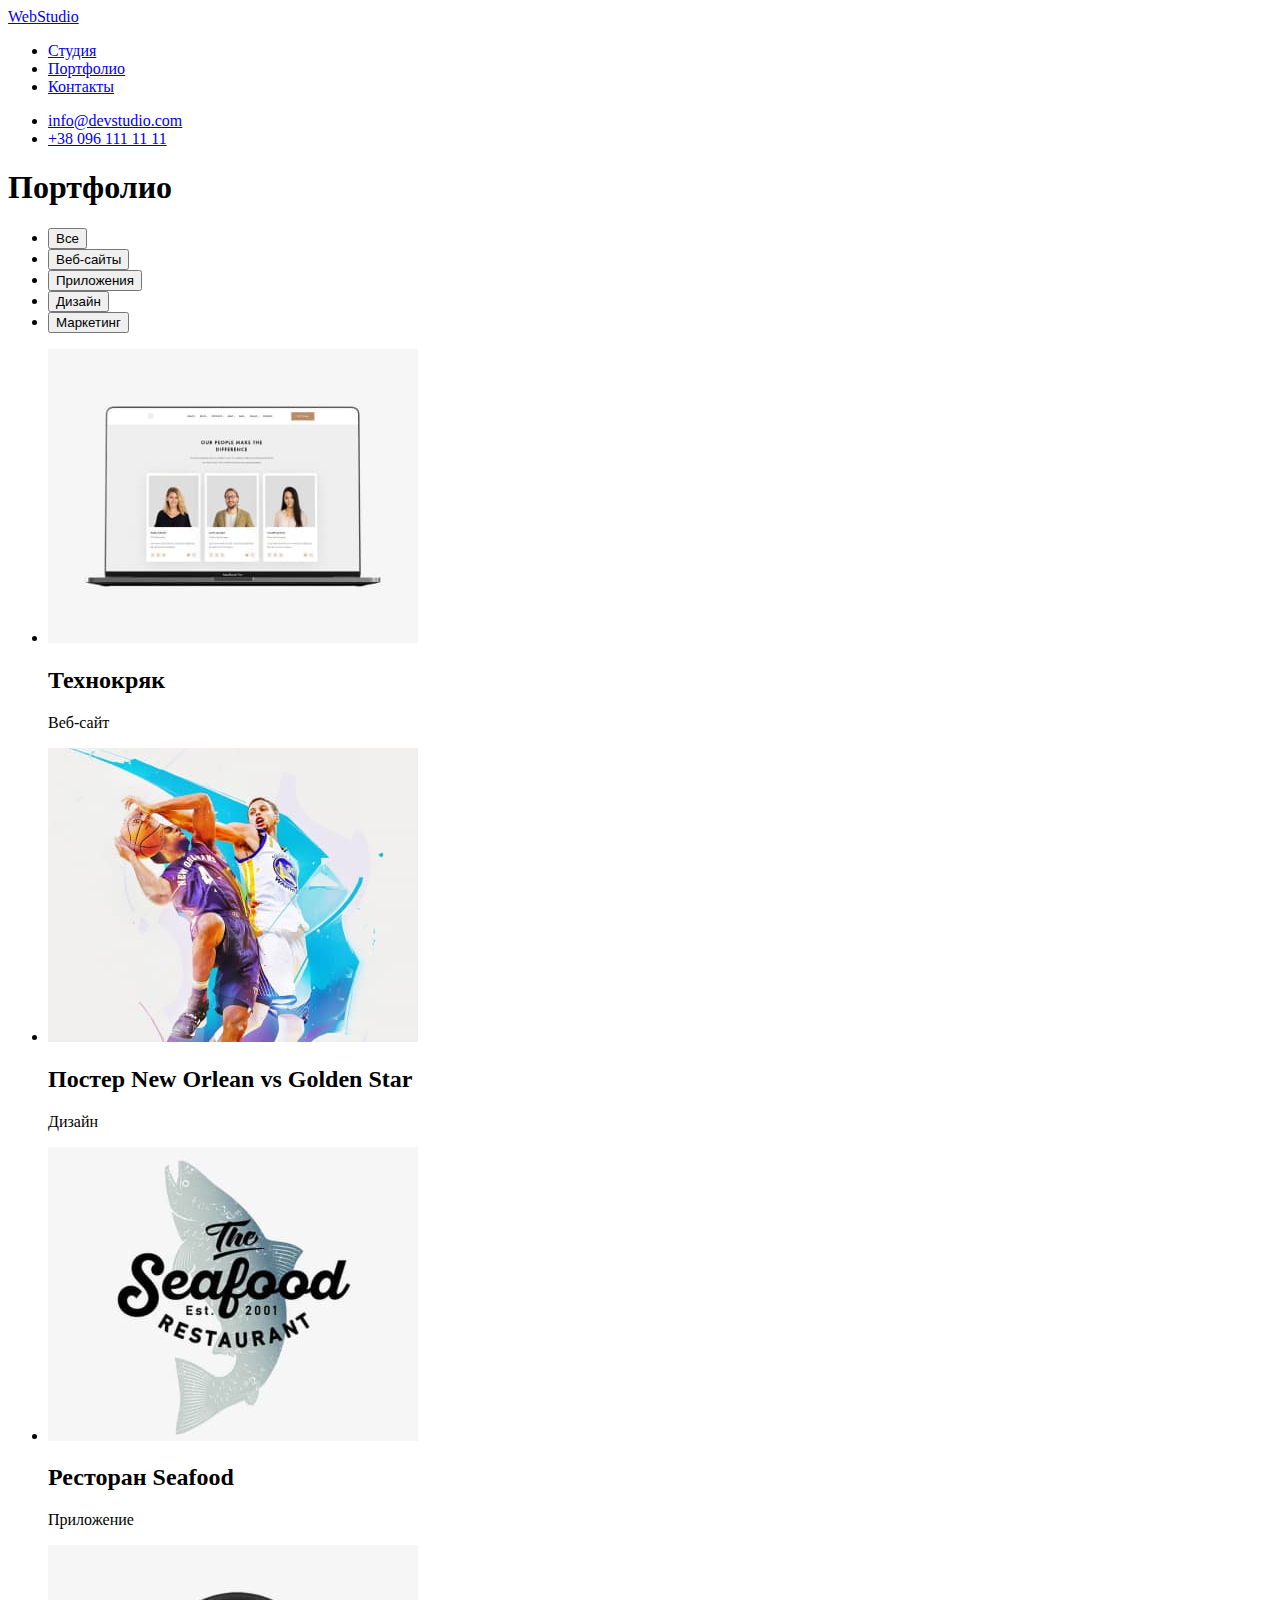
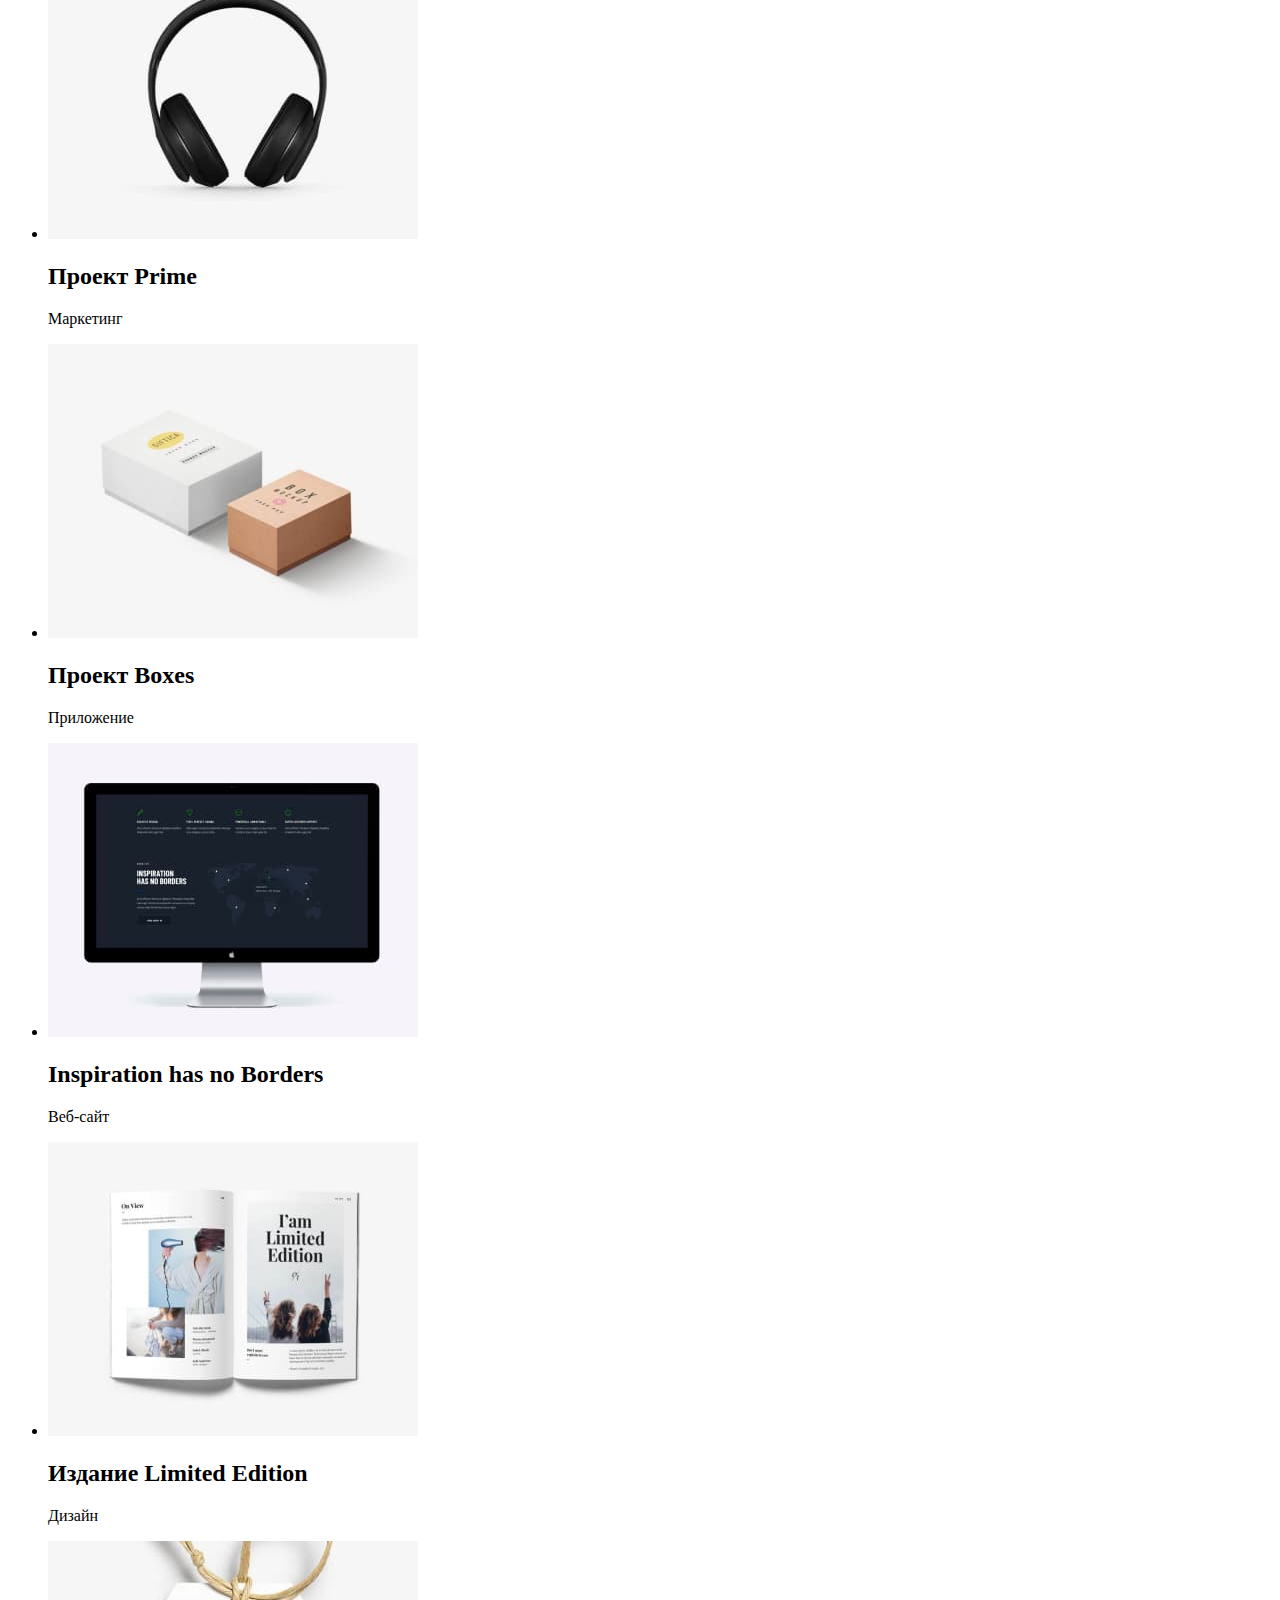
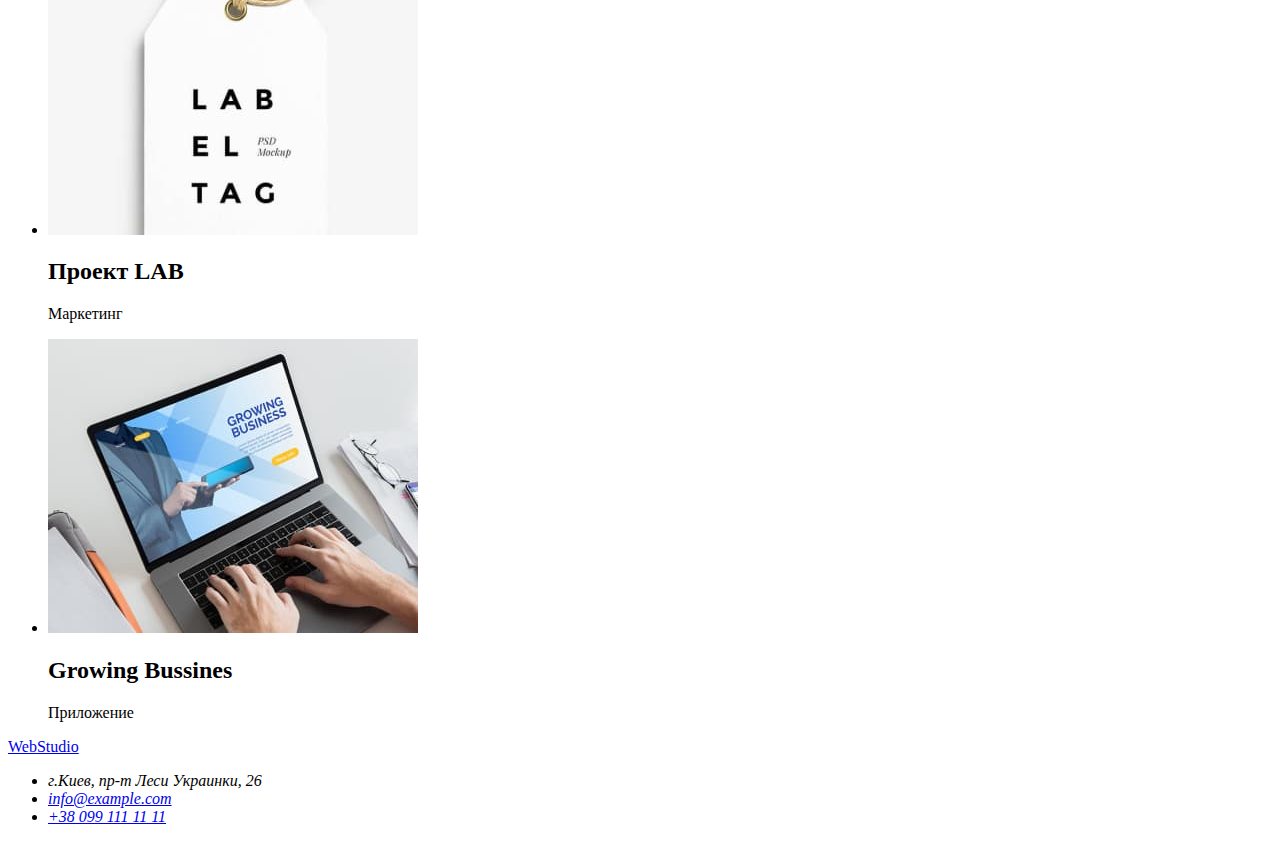
==== portfolio.html @ f62cbab5 "add portfolio and css" ====
<!DOCTYPE html>
<html lang="ru">
  <head>
    <meta charset="UTF-8" />
    <meta http-equiv="X-UA-Compatible" content="IE=edge" />
    <meta name="viewport" content="width=device-width, initial-scale=1.0" />
    <title>Portfolio</title>
    <link rel="stylesheet" href="./css/style.css" type="text/css" />
  </head>
  <body>
    <header>
      <a href="#"><span>Web</span>Studio</a>
      <nav class="navigation">
        <ul>
          <li>
            <a href="#">Студия</a>
          </li>
          <li>
            <a href="#">Портфолио</a>
          </li>
          <li>
            <a href="#">Контакты</a>
          </li>
        </ul>
      </nav>
      <div class="contacts">
        <ul>
          <li>
            <a href="mailto:info@devstudio.com"
              ><span>info@devstudio.com</span></a
            >
          </li>
          <li>
            <a href="tel:+380961111111"><span>+38 096 111 11 11</span></a>
          </li>
        </ul>
      </div>
    </header>
    <main>
      <h1>Портфолио</h1>
      <ul class="navi-buttons">
        <li><button type="button">Все</button></li>
        <li><button type="button">Веб-сайты</button></li>
        <li><button type="button">Приложения</button></li>
        <li><button type="button">Дизайн</button></li>
        <li><button type="button">Маркетинг</button></li>
      </ul>
      <section>
        <ul>
          <li>
            <img src="images/technokryak.jpg" alt="Технокряк" />
            <h2>Технокряк</h2>
            <p>Веб-сайт</p>
          </li>
          <li>
            <img
              src="images/neworlean.jpg"
              alt="Постер New Orlean vs Golden Star"
            />
            <h2>Постер <span lang="en">New Orlean vs Golden Star</span></h2>
            <p>Дизайн</p>
          </li>
          <li>
            <img src="images/seafood.jpg" alt="Ресторан Seafood" />
            <h2>Ресторан <span lang="en">Seafood</span></h2>
            <p>Приложение</p>
          </li>
          <li>
            <img src="images/prime.jpg" alt="Проект Prime" />
            <h2>Проект <span lang="en">Prime</span></h2>
            <p>Маркетинг</p>
          </li>
          <li>
            <img src="images/boxes.jpg" alt="Проект Boxes" />
            <h2>Проект <span lang="en">Boxes</span></h2>
            <p>Приложение</p>
          </li>
          <li>
            <img
              src="images/inspiration.jpg"
              alt="Inspiration has no Borders"
            />
            <h2 lang="en">Inspiration has no Borders</h2>
            <p>Веб-сайт</p>
          </li>
          <li>
            <img
              src="images/limitededition.jpg"
              alt="Издание Limited Edition"
            />
            <h2>Издание <span lang="en">Limited Edition</span></h2>
            <p>Дизайн</p>
          </li>
          <li>
            <img src="images/lab.jpg" alt="Проект LAB" />
            <h2>Проект <span lang="en">LAB</span></h2>
            <p>Маркетинг</p>
          </li>
          <li>
            <img src="images/growingbusiness.jpg" alt="Growing Bussines" />
            <h2 lang="en">Growing Bussines</h2>
            <p>Приложение</p>
          </li>
        </ul>
      </section>
    </main>
    <footer>
      <a href="#"><span>Web</span>Studio</a>
      <address>
        <ul class="contacts-footer">
          <li>г.Киев, пр-т Леси Украинки, 26</li>
          <li><a href="mailto:info@example.com">info@example.com</a></li>
          <li><a href="tel:+380991111111">+38 099 111 11 11</a></li>
        </ul>
      </address>
    </footer>
  </body>
</html>
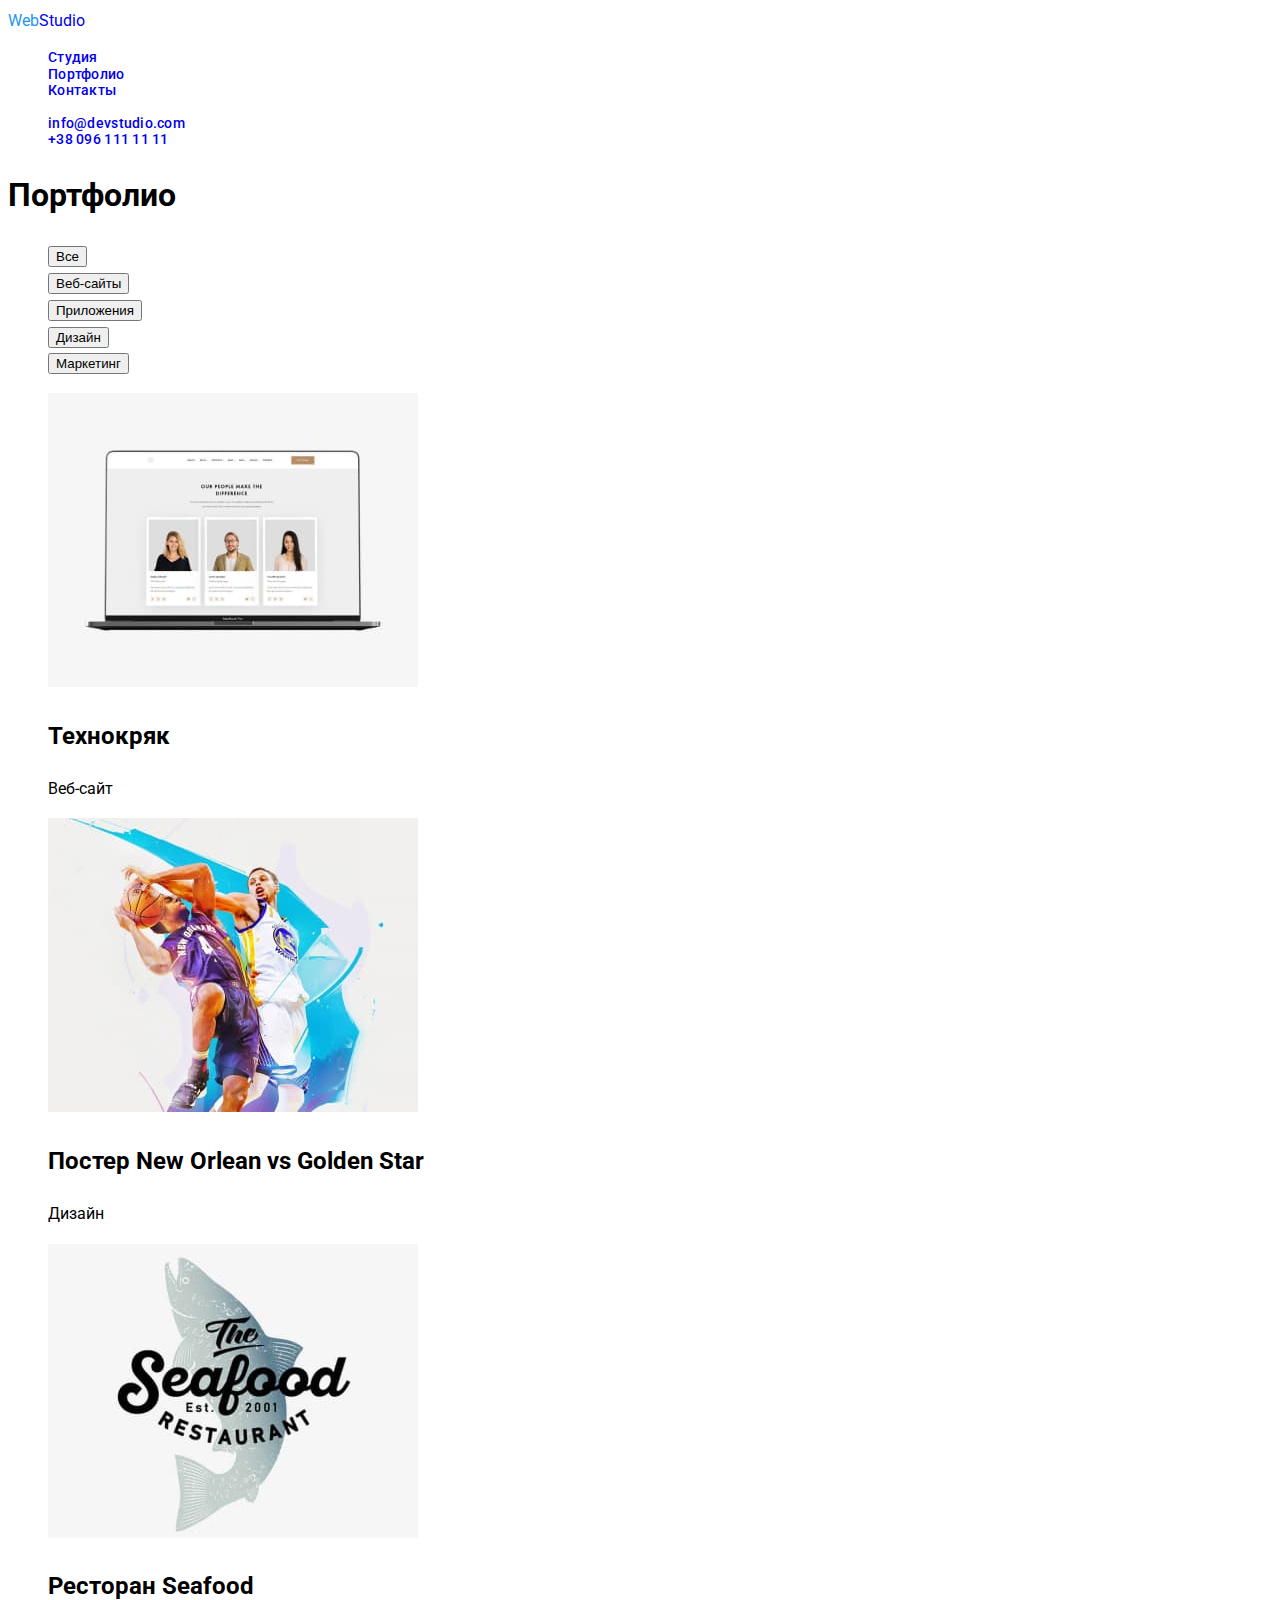
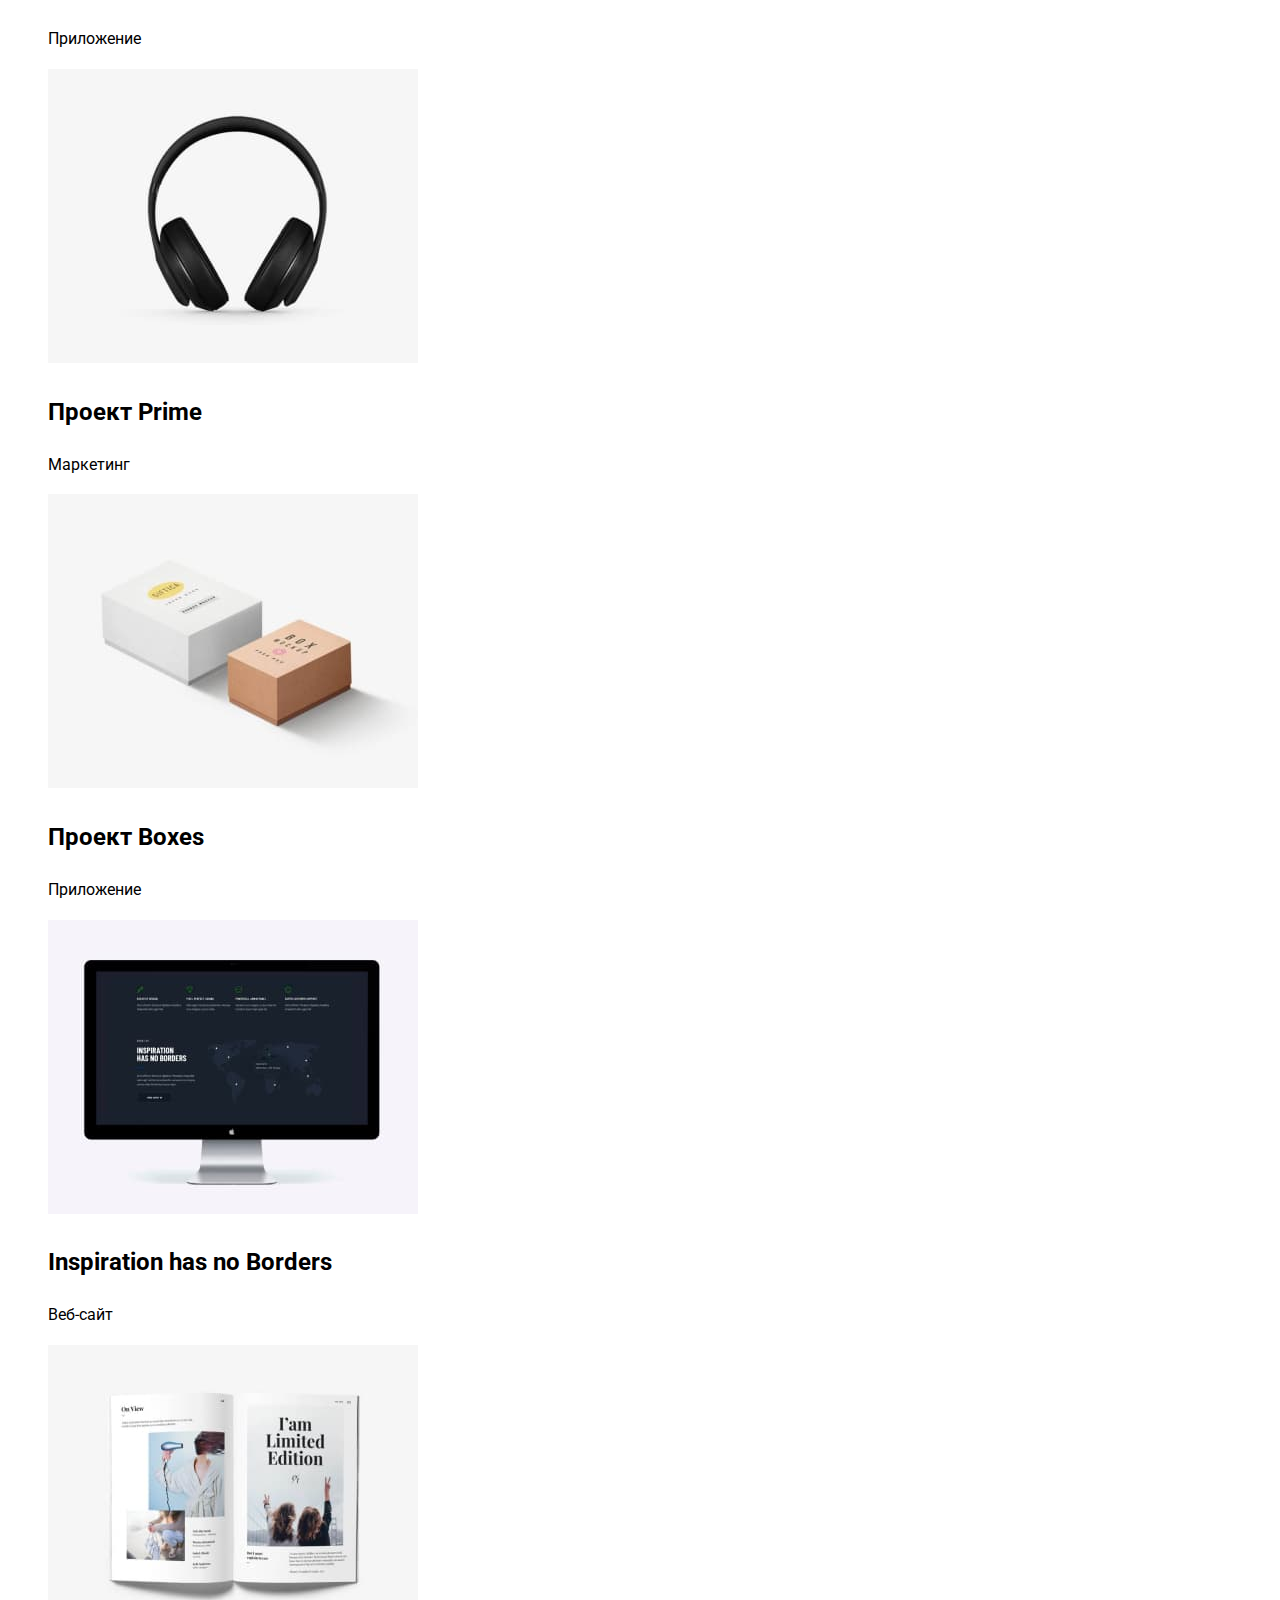
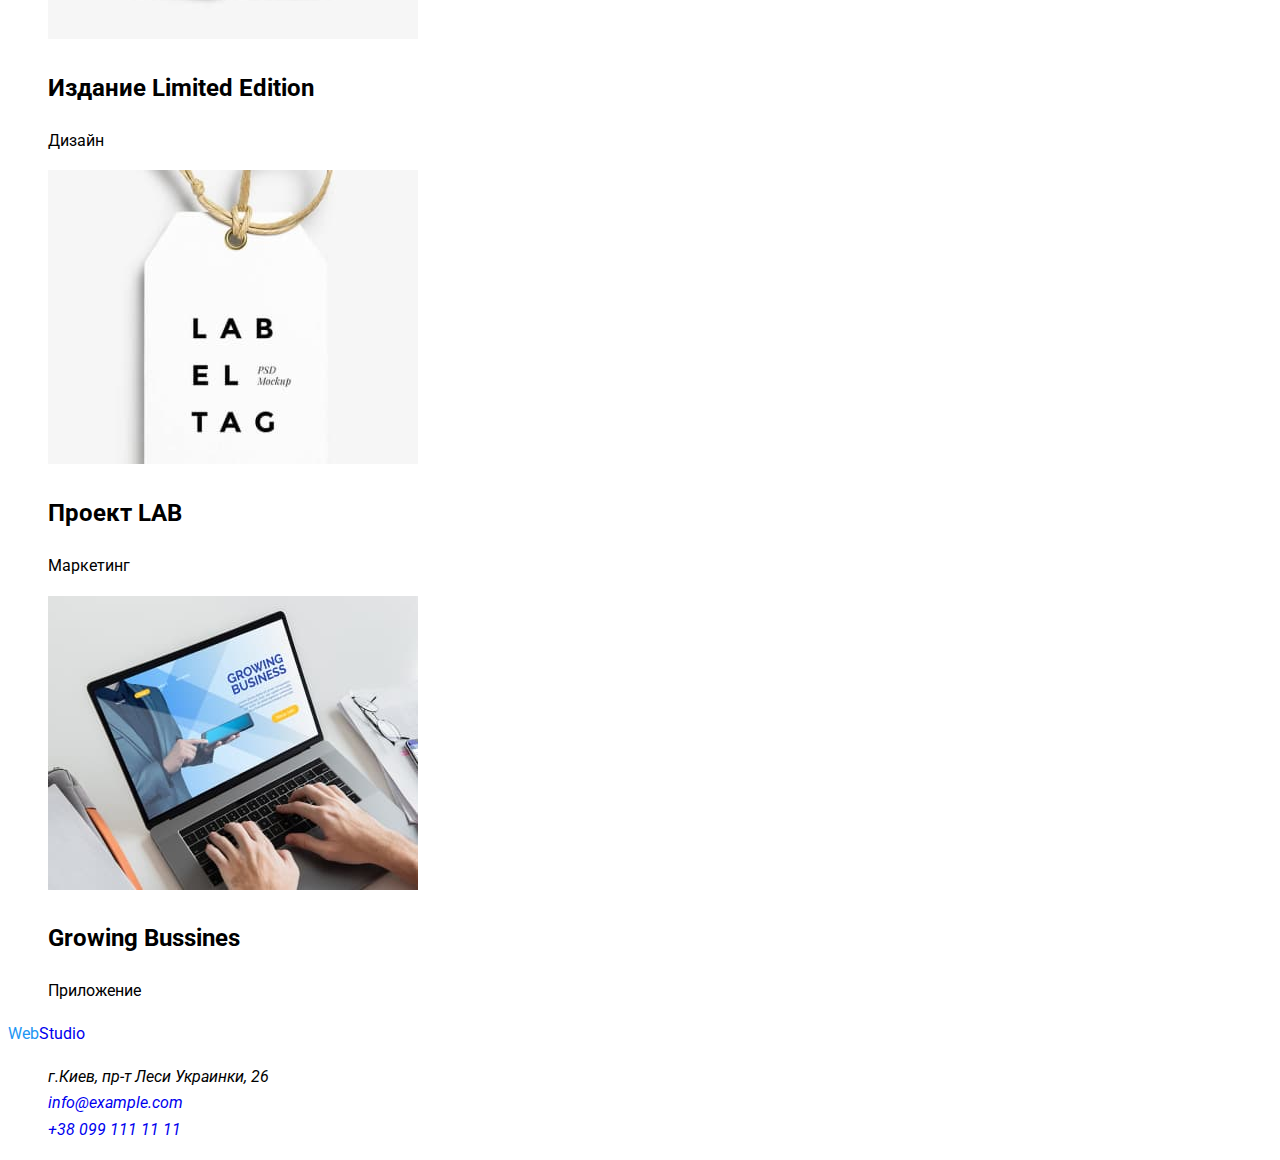
==== commit 34a43b47: "добавил стили и шрифты с цветом" ====
--- a/portfolio.html
+++ b/portfolio.html
@@ -5,54 +5,66 @@
     <meta http-equiv="X-UA-Compatible" content="IE=edge" />
     <meta name="viewport" content="width=device-width, initial-scale=1.0" />
     <title>Portfolio</title>
-    <link rel="stylesheet" href="./css/style.css" type="text/css" />
+    <link rel="stylesheet" href="./css/style.css" />
+    <link rel="preconnect" href="https://fonts.googleapis.com" />
+    <link rel="preconnect" href="https://fonts.gstatic.com" crossorigin />
+    <link
+      href="https://fonts.googleapis.com/css2?family=Raleway:wght@700&family=Roboto:wght@400;500;700;900&display=swap"
+      rel="stylesheet"
+    />
   </head>
   <body>
-    <header>
-      <a href="#"><span>Web</span>Studio</a>
-      <nav class="navigation">
-        <ul>
-          <li>
-            <a href="#">Студия</a>
+    <!-- Header -->
+    <header class="header">
+      <a class="header-link link" href="./index.html"
+        ><span class="logo">Web</span>Studio</a
+      >
+      <nav class="header-nav">
+        <ul class="header-list list">
+          <li class="header-item">
+            <a class="header-link link" href="./index.html">Студия</a>
           </li>
-          <li>
-            <a href="#">Портфолио</a>
+          <li class="header-item">
+            <a class="header-link link" href="#">Портфолио</a>
           </li>
-          <li>
-            <a href="#">Контакты</a>
+          <li class="header-item">
+            <a class="header-link link" href="#">Контакты</a>
           </li>
         </ul>
       </nav>
-      <div class="contacts">
-        <ul>
-          <li>
-            <a href="mailto:info@devstudio.com"
+      <div class="heaader-contacts">
+        <ul class="header-list-contact list">
+          <li class="header-contact-item">
+            <a class="link" href="mailto:info@devstudio.com"
               ><span>info@devstudio.com</span></a
             >
           </li>
-          <li>
-            <a href="tel:+380961111111"><span>+38 096 111 11 11</span></a>
+          <li class="header-contact-item">
+            <a class="link" href="tel:+380961111111"
+              ><span>+38 096 111 11 11</span></a
+            >
           </li>
         </ul>
       </div>
     </header>
-    <main>
+    <!-- Main -->
+    <main class="main-prt">
       <h1>Портфолио</h1>
-      <ul class="navi-buttons">
+      <ul class="main-list-btns list">
         <li><button type="button">Все</button></li>
         <li><button type="button">Веб-сайты</button></li>
         <li><button type="button">Приложения</button></li>
         <li><button type="button">Дизайн</button></li>
         <li><button type="button">Маркетинг</button></li>
       </ul>
-      <section>
-        <ul>
-          <li>
+      <section class="main-prt-sect">
+        <ul class="main-list-prt list">
+          <li class="main-prt-item">
             <img src="images/technokryak.jpg" alt="Технокряк" />
             <h2>Технокряк</h2>
             <p>Веб-сайт</p>
           </li>
-          <li>
+          <li class="main-prt-item">
             <img
               src="images/neworlean.jpg"
               alt="Постер New Orlean vs Golden Star"
@@ -60,57 +72,64 @@
             <h2>Постер <span lang="en">New Orlean vs Golden Star</span></h2>
             <p>Дизайн</p>
           </li>
-          <li>
-            <img src="images/seafood.jpg" alt="Ресторан Seafood" />
+          <li class="main-prt-item">
+            <img src="./images/seafood.jpg" alt="Ресторан Seafood" />
             <h2>Ресторан <span lang="en">Seafood</span></h2>
             <p>Приложение</p>
           </li>
-          <li>
-            <img src="images/prime.jpg" alt="Проект Prime" />
+          <li class="main-prt-item">
+            <img src="./images/prime.jpg" alt="Проект Prime" />
             <h2>Проект <span lang="en">Prime</span></h2>
             <p>Маркетинг</p>
           </li>
-          <li>
-            <img src="images/boxes.jpg" alt="Проект Boxes" />
+          <li class="main-prt-item">
+            <img src="./images/boxes.jpg" alt="Проект Boxes" />
             <h2>Проект <span lang="en">Boxes</span></h2>
             <p>Приложение</p>
           </li>
-          <li>
+          <li class="main-prt-item">
             <img
-              src="images/inspiration.jpg"
+              src="./images/inspiration.jpg"
               alt="Inspiration has no Borders"
             />
             <h2 lang="en">Inspiration has no Borders</h2>
             <p>Веб-сайт</p>
           </li>
-          <li>
+          <li class="main-prt-item">
             <img
-              src="images/limitededition.jpg"
+              src="./images/limitededition.jpg"
               alt="Издание Limited Edition"
             />
             <h2>Издание <span lang="en">Limited Edition</span></h2>
             <p>Дизайн</p>
           </li>
-          <li>
-            <img src="images/lab.jpg" alt="Проект LAB" />
+          <li class="main-prt-item">
+            <img src="./images/lab.jpg" alt="Проект LAB" />
             <h2>Проект <span lang="en">LAB</span></h2>
             <p>Маркетинг</p>
           </li>
-          <li>
-            <img src="images/growingbusiness.jpg" alt="Growing Bussines" />
+          <li class="main-prt-item">
+            <img src="./images/growingbusiness.jpg" alt="Growing Bussines" />
             <h2 lang="en">Growing Bussines</h2>
             <p>Приложение</p>
           </li>
         </ul>
       </section>
     </main>
-    <footer>
-      <a href="#"><span>Web</span>Studio</a>
+    <!-- Footer -->
+    <footer class="footer">
+      <a class="link" href="./index.html"
+        ><span class="logo">Web</span>Studio</a
+      >
       <address>
-        <ul class="contacts-footer">
-          <li>г.Киев, пр-т Леси Украинки, 26</li>
-          <li><a href="mailto:info@example.com">info@example.com</a></li>
-          <li><a href="tel:+380991111111">+38 099 111 11 11</a></li>
+        <ul class="contacts-footer list">
+          <li class="contacts-footer-item">г.Киев, пр-т Леси Украинки, 26</li>
+          <li class="contacts-footer-item">
+            <a class="link" href="mailto:info@example.com">info@example.com</a>
+          </li>
+          <li class="contacts-footer-item">
+            <a class="link" href="tel:+380991111111">+38 099 111 11 11</a>
+          </li>
         </ul>
       </address>
     </footer>
--- a/css/style.css
+++ b/css/style.css
@@ -0,0 +1,132 @@
+:root {
+  /* fonts */
+  --main-font: "Roboto";
+  --secondary-font: "Raleway";
+  /* colors */
+  --accent-color: #2196f3;
+  --black-color: #212121;
+  --hero-color: #2f303a;
+  --white-color: #ffffff;
+  /* bg-colors */
+
+  /* others */
+}
+
+body {
+  font-family: var(--main-font), sans-serif;
+  font-size: 16px;
+  line-height: 1.67;
+}
+/* common styles start */
+.link {
+  text-decoration: none;
+}
+
+.list {
+  list-style: none;
+}
+/* common styleas end */
+.logo{
+    color: var(--accent-color)
+}
+.header-nav {
+  font-weight: 500;
+  font-size: 14px;
+  line-height: 1.2;
+  letter-spacing: 0.02em;
+  color: var(--black-color);
+}
+
+.header-link:hover,
+.header-link:focus {
+  color: var(--accent-color);
+}
+/* hero */
+.hero {
+  width: 1600px;
+  height: 600px;
+  left: 0px;
+  top: 80px;
+  background-color: var(--hero-color);
+}
+
+.header-contact-item {
+  font-weight: 500;
+  font-size: 14px;
+  line-height: 16px;
+  letter-spacing: 0.02em;
+  color: #757575;
+}
+.header-contact-item:hover,
+.header-contact-item:focus {
+  color: var(--accent-color);
+}
+
+.main-name {
+  font-weight: 900;
+  font-size: 44px;
+  line-height: 60px;
+  text-align: center;
+  letter-spacing: 0.06em;
+  text-transform: uppercase;
+  color: var(--white-color);
+}
+
+.hero-btn {
+  width: 200px;
+  height: 50px;
+  left: 700px;
+  top: 430px;
+  background: var(--accent-color);
+  box-shadow: 0px 4px 4px rgba(0, 0, 0, 0.15);
+  border-radius: 4px;
+}
+/* about */
+.about-name {
+  width: 270px;
+  height: 16px;
+  left: 215px;
+  top: 774px;
+  font-family: var(--main-font);
+  font-style: normal;
+  font-weight: 700;
+  font-size: 14px;
+  line-height: 16px;
+  letter-spacing: 0.03em;
+  text-transform: uppercase;
+  color: var(--black-color);
+}
+
+.about-txt {
+  width: 270px;
+  height: 75px;
+  left: 515px;
+  top: 800px;
+  font-family: var(--main-font);
+  font-style: normal;
+  font-weight: 400;
+  font-size: 14px;
+  line-height: 24px;
+  letter-spacing: 0.03em;
+  color: #757575;
+}
+
+/* what we do */
+.wwd-name {
+  width: 376px;
+  height: 42px;
+  left: 612px;
+  top: 969px;
+  font-family: var(--main-font);
+  font-style: normal;
+  font-weight: 700;
+  font-size: 36px;
+  line-height: 42px;
+  text-align: center;
+  letter-spacing: 0.03em;
+  color: var(--black-color);
+}
+/* footer */
+.contacts-footer-item {
+
+}
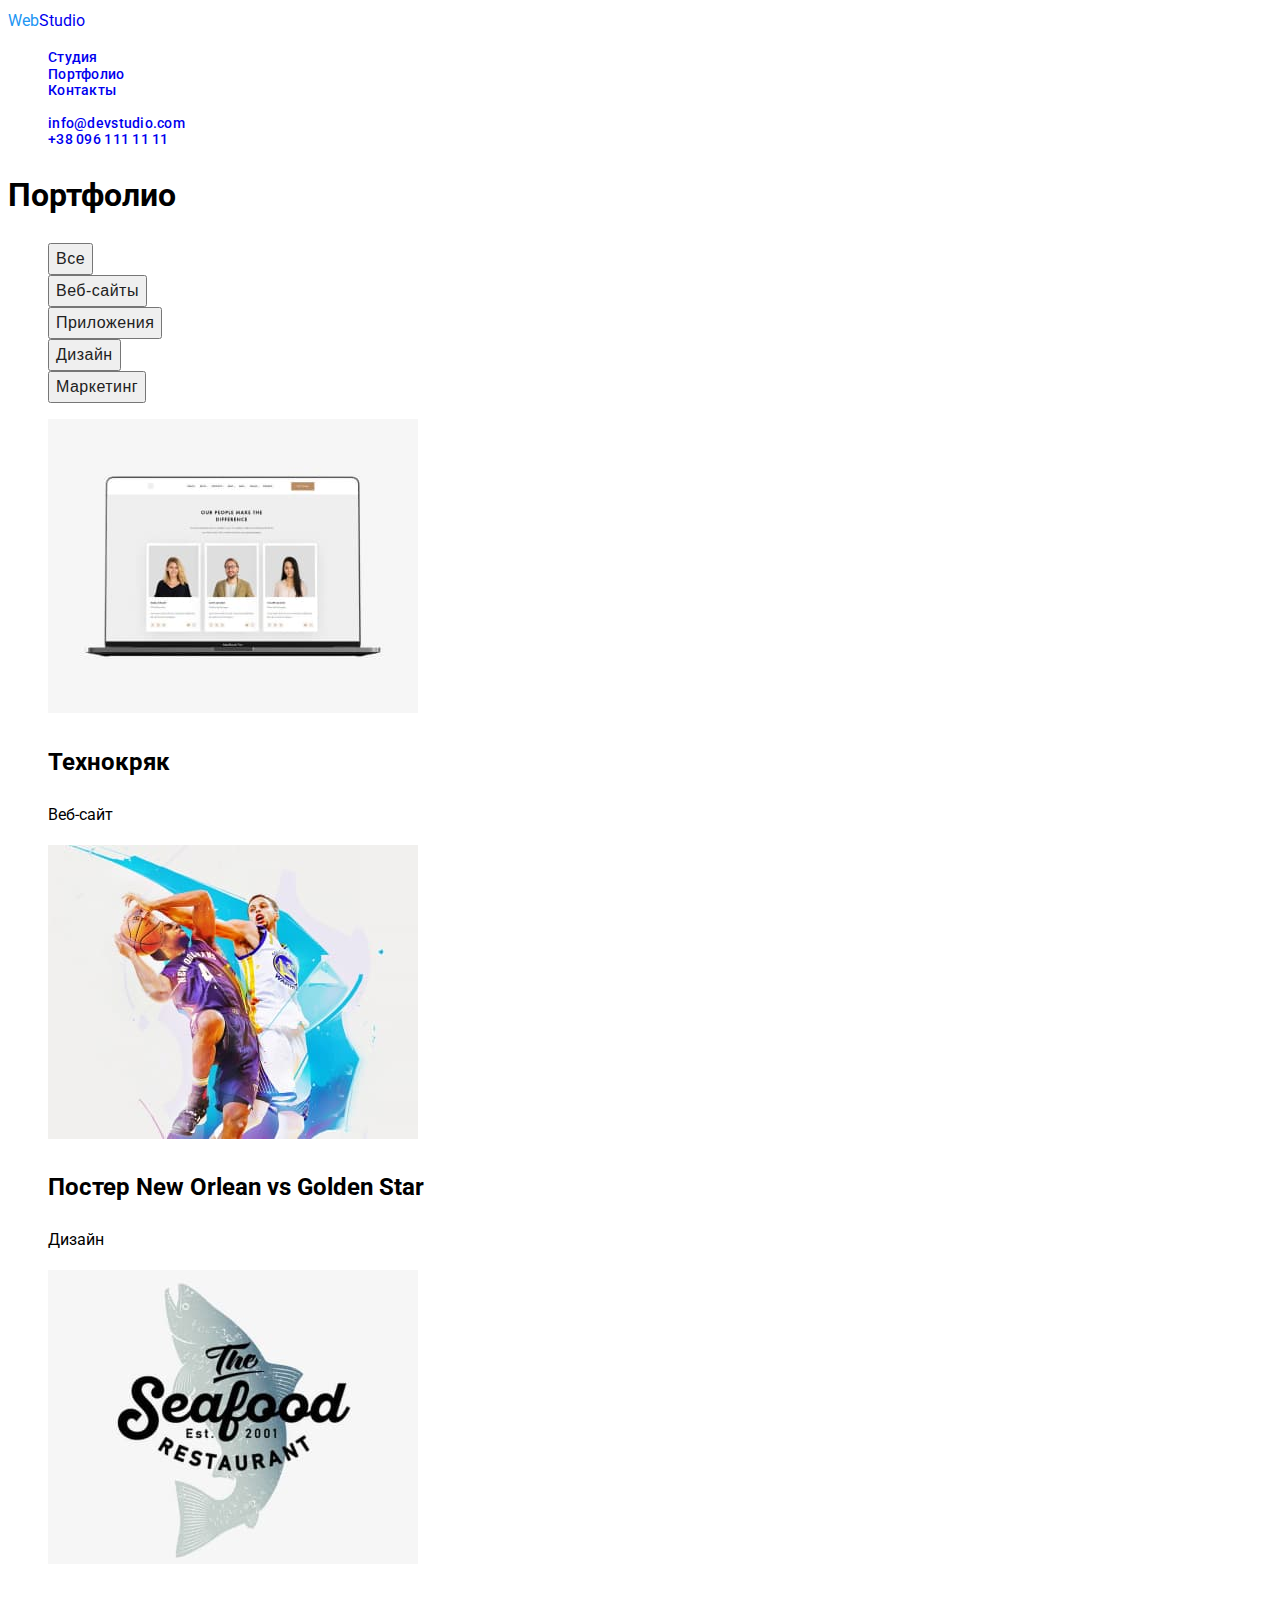
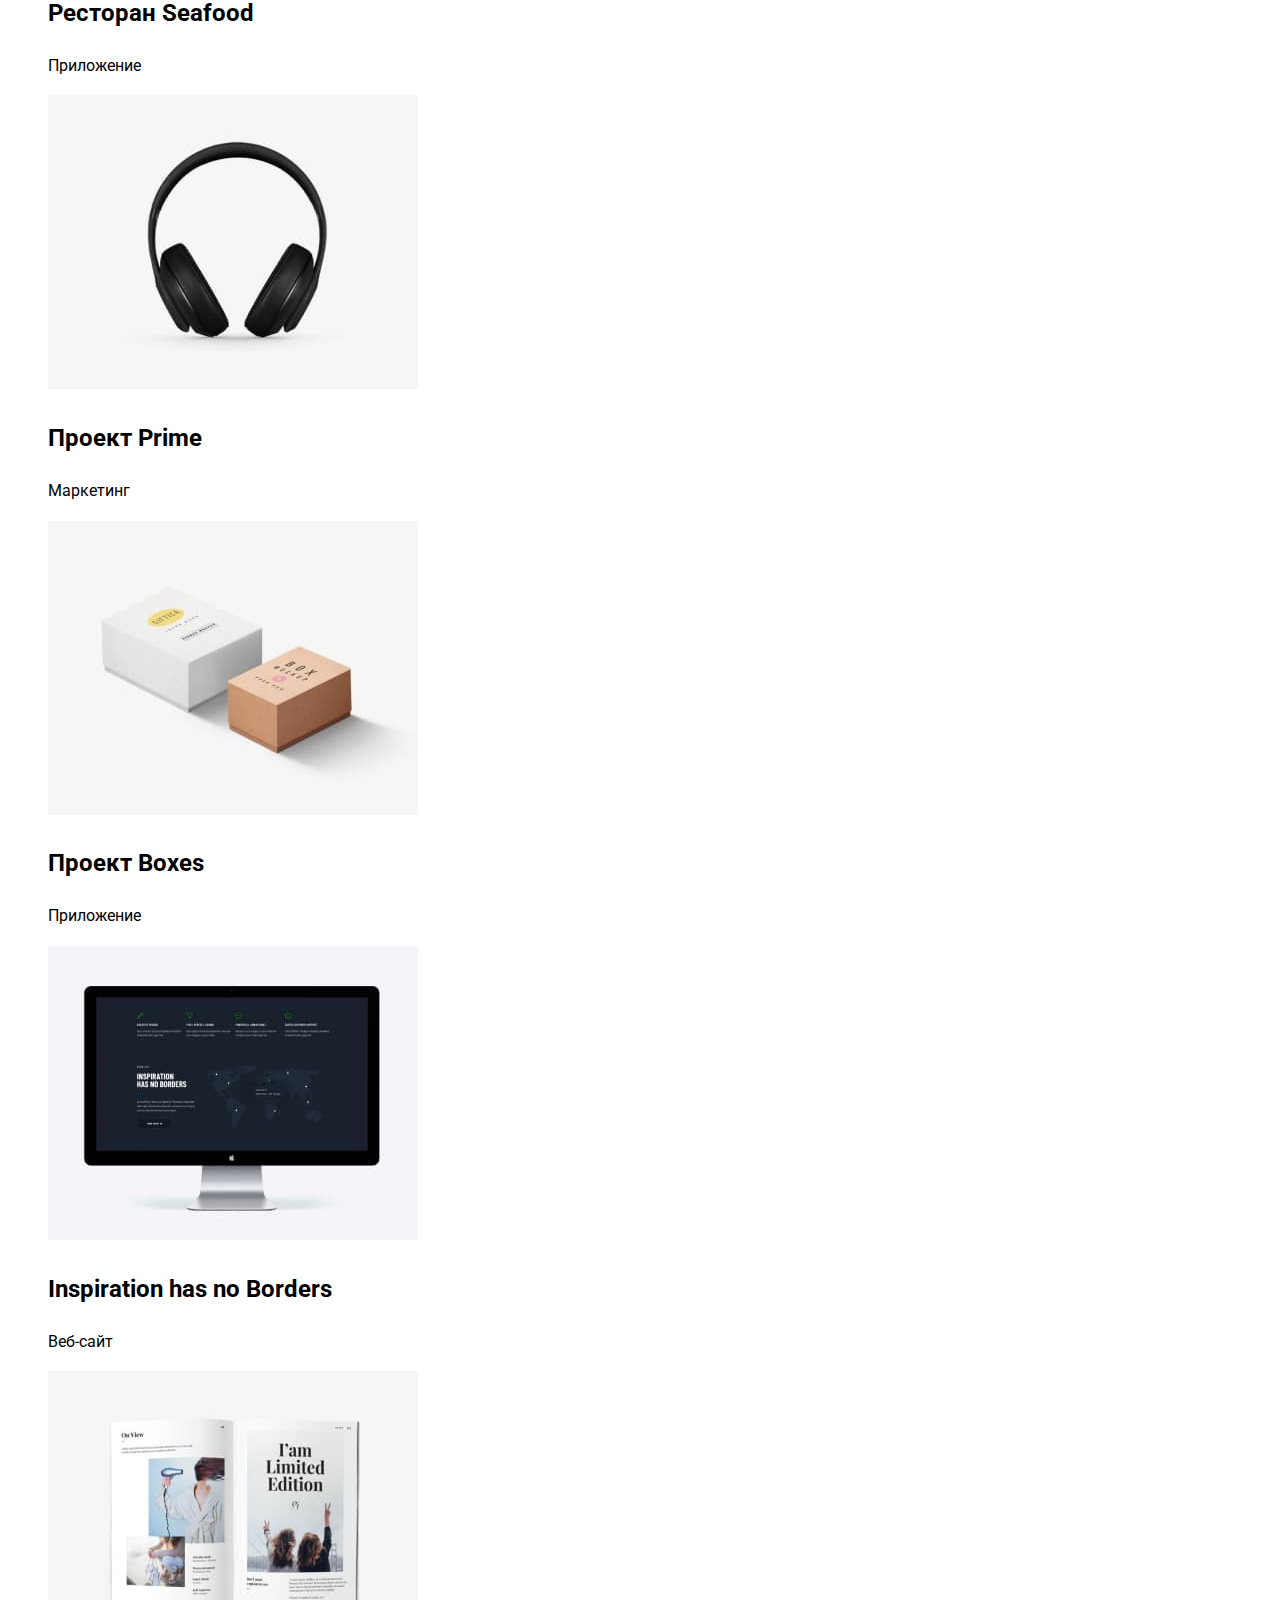
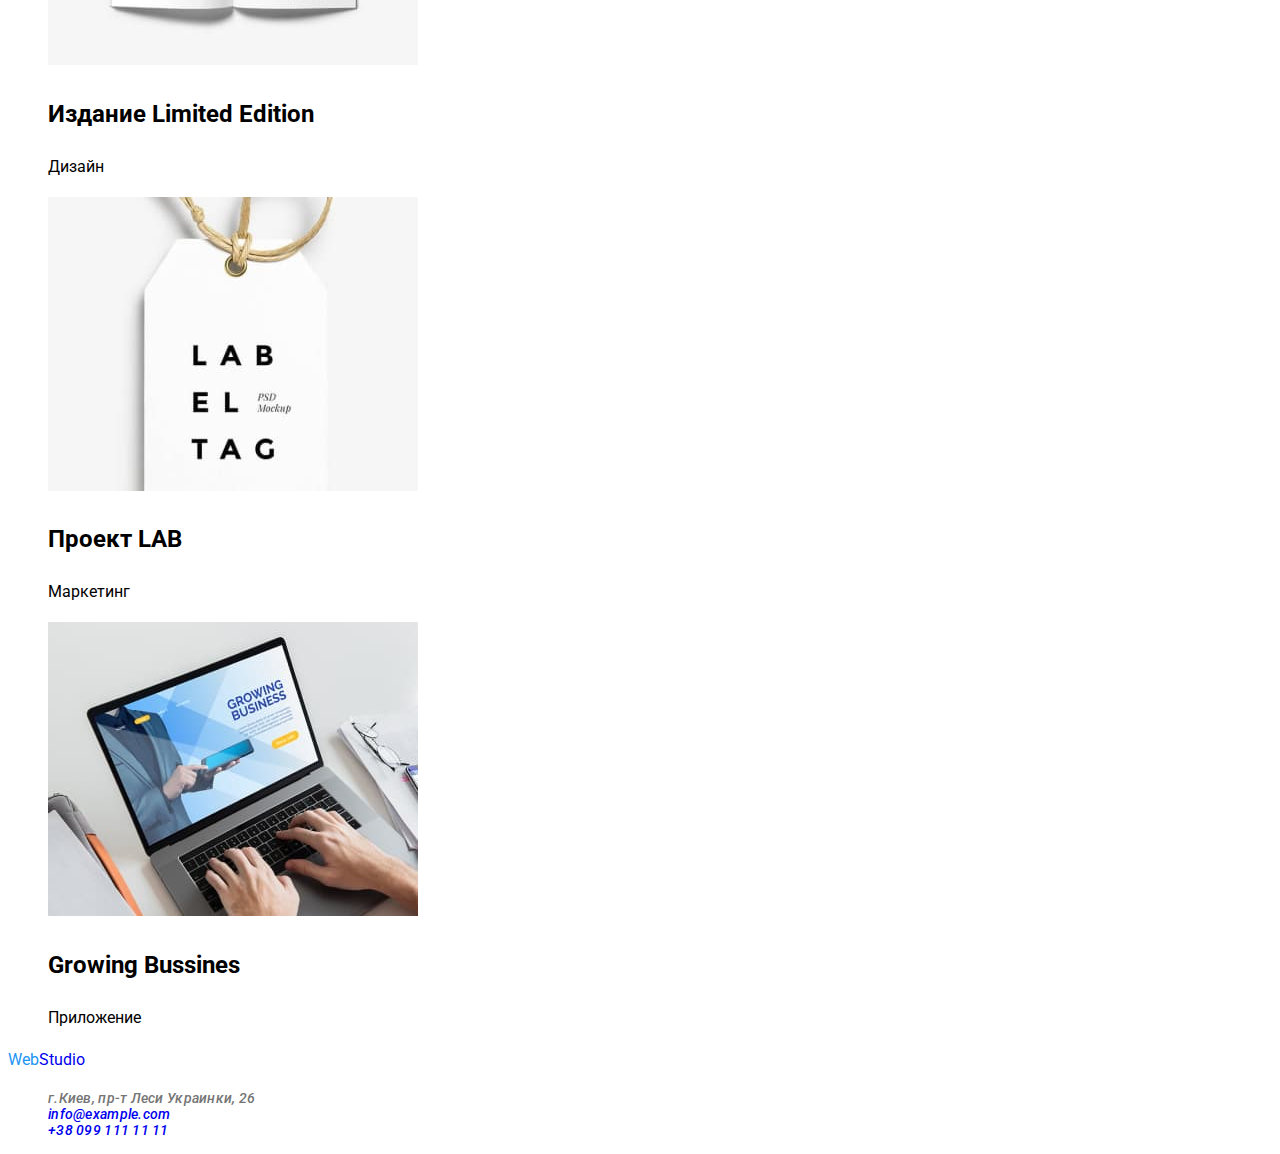
==== commit 6b9d3a9f: "hw-2" ====
--- a/portfolio.html
+++ b/portfolio.html
@@ -51,11 +51,11 @@
     <main class="main-prt">
       <h1>Портфолио</h1>
       <ul class="main-list-btns list">
-        <li><button type="button">Все</button></li>
-        <li><button type="button">Веб-сайты</button></li>
-        <li><button type="button">Приложения</button></li>
-        <li><button type="button">Дизайн</button></li>
-        <li><button type="button">Маркетинг</button></li>
+        <li><button class="prt-btn" type="button">Все</button></li>
+        <li><button class="prt-btn" type="button">Веб-сайты</button></li>
+        <li><button class="prt-btn" type="button">Приложения</button></li>
+        <li><button class="prt-btn" type="button">Дизайн</button></li>
+        <li><button class="prt-btn" type="button">Маркетинг</button></li>
       </ul>
       <section class="main-prt-sect">
         <ul class="main-list-prt list">
--- a/css/style.css
+++ b/css/style.css
@@ -26,8 +26,8 @@
   list-style: none;
 }
 /* common styleas end */
-.logo{
-    color: var(--accent-color)
+.logo {
+  color: var(--accent-color);
 }
 .header-nav {
   font-weight: 500;
@@ -50,7 +50,8 @@
   background-color: var(--hero-color);
 }
 
-.header-contact-item {
+.header-contact-item,
+.contacts-footer-item {
   font-weight: 500;
   font-size: 14px;
   line-height: 16px;
@@ -58,7 +59,9 @@
   color: #757575;
 }
 .header-contact-item:hover,
-.header-contact-item:focus {
+.header-contact-item:focus,
+.contacts-footer-item:hover,
+.contacts-footer-item:focus {
   color: var(--accent-color);
 }
 
@@ -128,5 +131,24 @@
 }
 /* footer */
 .contacts-footer-item {
+}
 
+.prt-btn {
+  font-weight: 500;
+  font-size: 16px;
+  line-height: 26px;
+  text-align: center;
+  letter-spacing: 0.03em;
+  color: var(--black-color);
 }
+
+.prt-btn:hover {
+  width: 73px;
+  height: 38px;
+  left: 495px;
+  top: 174px;
+  background: var(--accent-color);
+  box-shadow: 0px 3px 1px rgba(0, 0, 0, 0.1), 0px 1px 2px rgba(0, 0, 0, 0.08),
+    0px 2px 2px rgba(0, 0, 0, 0.12);
+  border-radius: 4px;
+}
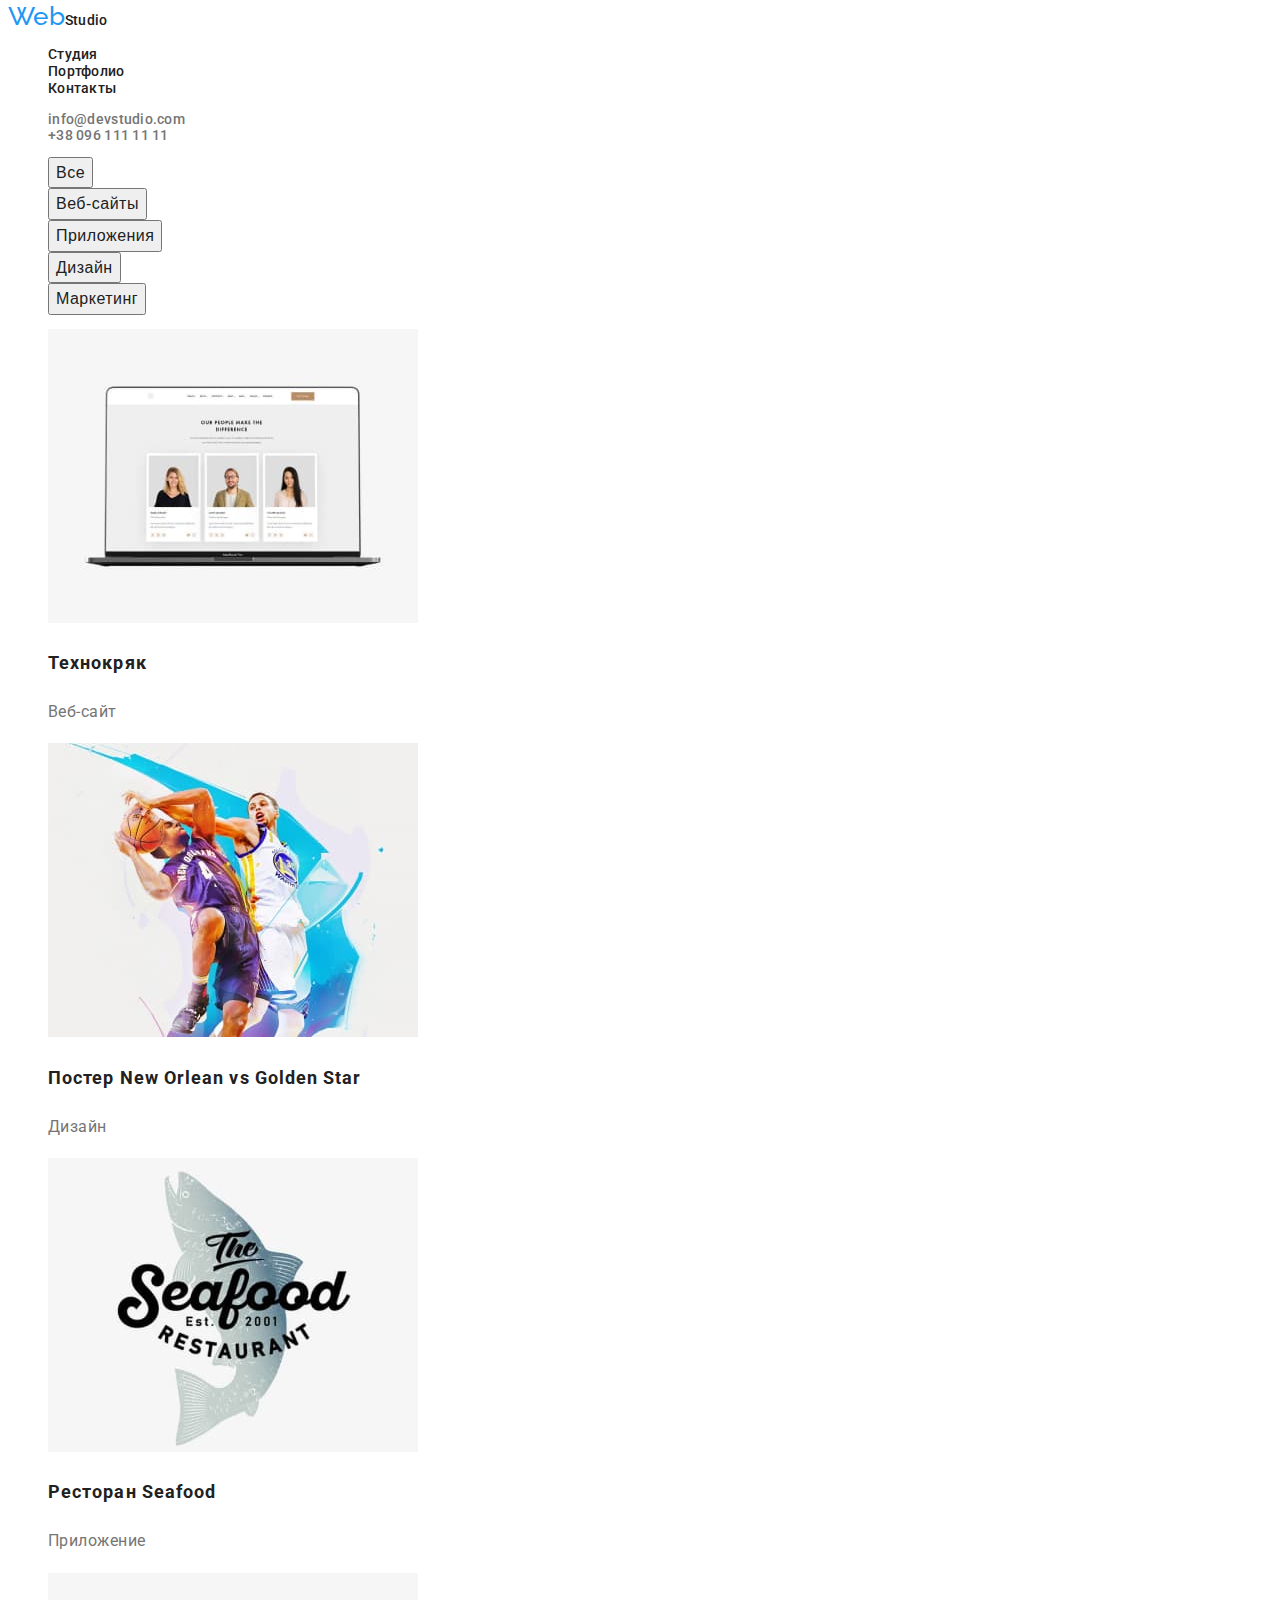
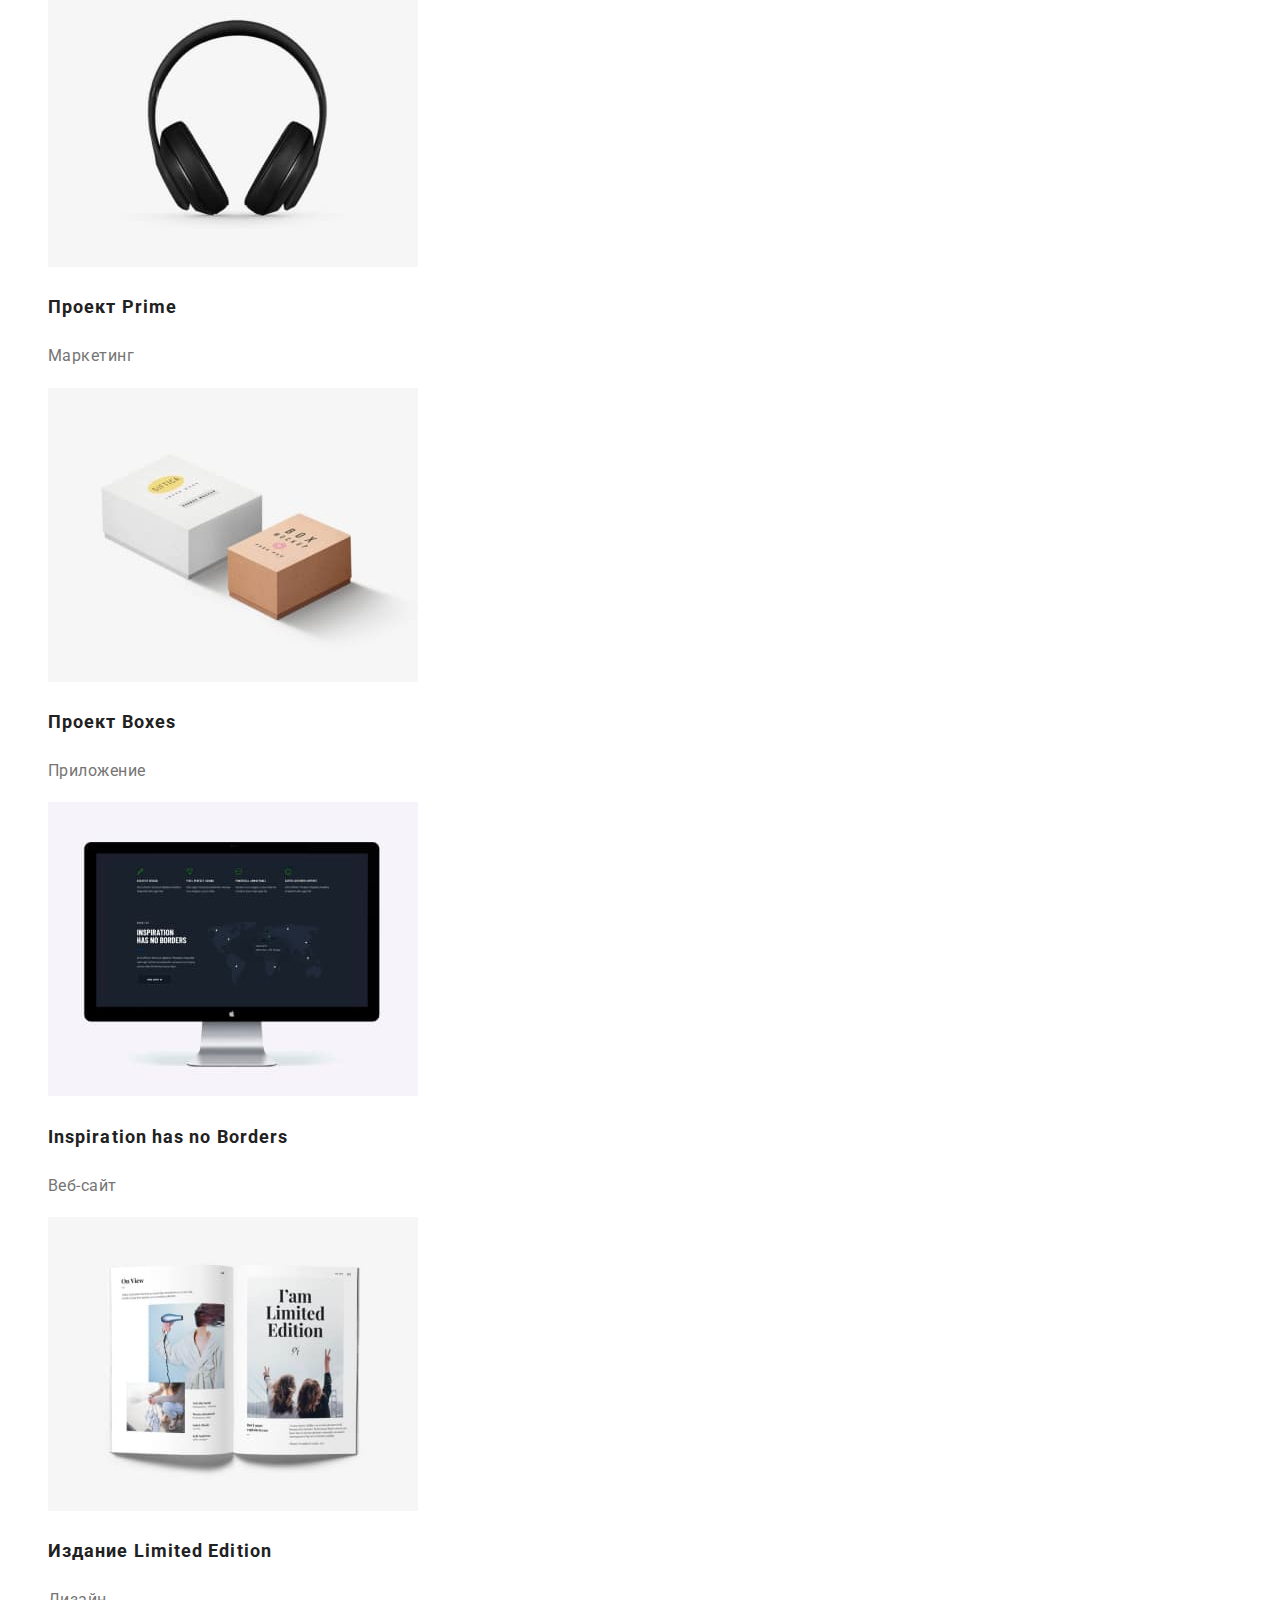
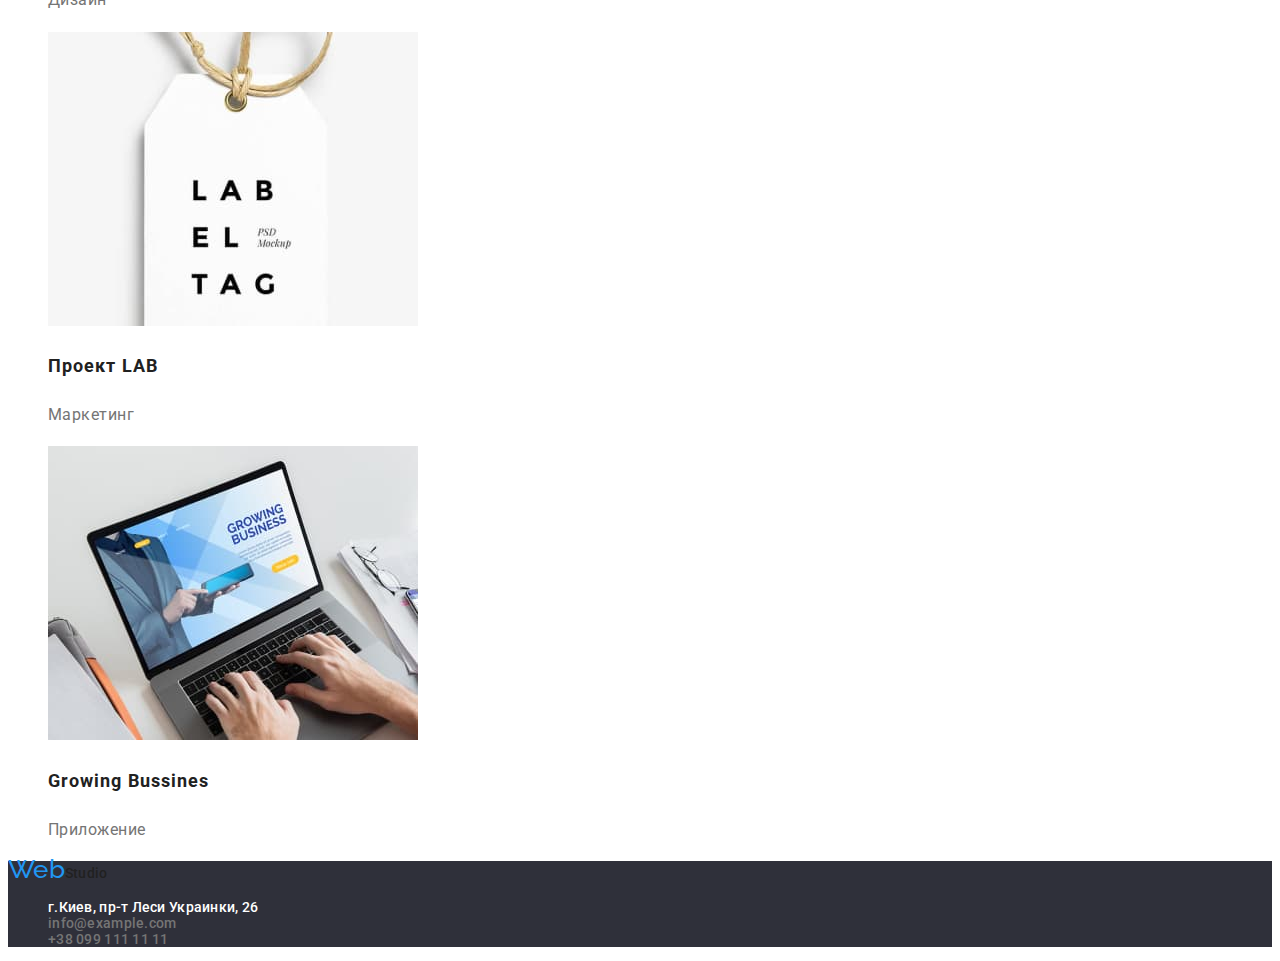
==== commit c58505af: "hw-2 icnpabil" ====
--- a/portfolio.html
+++ b/portfolio.html
@@ -16,7 +16,7 @@
   <body>
     <!-- Header -->
     <header class="header">
-      <a class="header-link link" href="./index.html"
+      <a class="header-link link logo-st" href="./index.html"
         ><span class="logo">Web</span>Studio</a
       >
       <nav class="header-nav">
@@ -35,12 +35,12 @@
       <div class="heaader-contacts">
         <ul class="header-list-contact list">
           <li class="header-contact-item">
-            <a class="link" href="mailto:info@devstudio.com"
+            <a class="link link-cnt" href="mailto:info@devstudio.com"
               ><span>info@devstudio.com</span></a
             >
           </li>
           <li class="header-contact-item">
-            <a class="link" href="tel:+380961111111"
+            <a class="link link-cnt" href="tel:+380961111111"
               ><span>+38 096 111 11 11</span></a
             >
           </li>
@@ -49,86 +49,86 @@
     </header>
     <!-- Main -->
     <main class="main-prt">
-      <h1>Портфолио</h1>
-      <ul class="main-list-btns list">
-        <li><button class="prt-btn" type="button">Все</button></li>
-        <li><button class="prt-btn" type="button">Веб-сайты</button></li>
-        <li><button class="prt-btn" type="button">Приложения</button></li>
-        <li><button class="prt-btn" type="button">Дизайн</button></li>
-        <li><button class="prt-btn" type="button">Маркетинг</button></li>
-      </ul>
       <section class="main-prt-sect">
+        <h1 hidden>Портфолио</h1>
+        <ul class="main-list-btns list">
+          <li><button class="prt-btn current-btn" type="button">Все</button></li>
+          <li><button class="prt-btn current-btn" type="button">Веб-сайты</button></li>
+          <li><button class="prt-btn current-btn" type="button">Приложения</button></li>
+          <li><button class="prt-btn current-btn" type="button">Дизайн</button></li>
+          <li><button class="prt-btn current-btn" type="button">Маркетинг</button></li>
+        </ul>
         <ul class="main-list-prt list">
           <li class="main-prt-item">
             <img src="images/technokryak.jpg" alt="Технокряк" />
-            <h2>Технокряк</h2>
-            <p>Веб-сайт</p>
+            <h2 class="item-name">Технокряк</h2>
+            <p class="item-p">Веб-сайт</p>
           </li>
           <li class="main-prt-item">
             <img
               src="images/neworlean.jpg"
               alt="Постер New Orlean vs Golden Star"
             />
-            <h2>Постер <span lang="en">New Orlean vs Golden Star</span></h2>
-            <p>Дизайн</p>
+            <h2 class="item-name">Постер <span lang="en">New Orlean vs Golden Star</span></h2>
+            <p class="item-p">Дизайн</p>
           </li>
           <li class="main-prt-item">
             <img src="./images/seafood.jpg" alt="Ресторан Seafood" />
-            <h2>Ресторан <span lang="en">Seafood</span></h2>
-            <p>Приложение</p>
+            <h2 class="item-name">Ресторан <span lang="en">Seafood</span></h2>
+            <p class="item-p">Приложение</p>
           </li>
           <li class="main-prt-item">
             <img src="./images/prime.jpg" alt="Проект Prime" />
-            <h2>Проект <span lang="en">Prime</span></h2>
-            <p>Маркетинг</p>
+            <h2 class="item-name">Проект <span lang="en">Prime</span></h2>
+            <p class="item-p">Маркетинг</p>
           </li>
           <li class="main-prt-item">
             <img src="./images/boxes.jpg" alt="Проект Boxes" />
-            <h2>Проект <span lang="en">Boxes</span></h2>
-            <p>Приложение</p>
+            <h2 class="item-name">Проект <span lang="en">Boxes</span></h2>
+            <p class="item-p">Приложение</p>
           </li>
           <li class="main-prt-item">
             <img
               src="./images/inspiration.jpg"
               alt="Inspiration has no Borders"
             />
-            <h2 lang="en">Inspiration has no Borders</h2>
-            <p>Веб-сайт</p>
+            <h2 class="item-name" lang="en">Inspiration has no Borders</h2>
+            <p class="item-p">Веб-сайт</p>
           </li>
           <li class="main-prt-item">
             <img
               src="./images/limitededition.jpg"
               alt="Издание Limited Edition"
             />
-            <h2>Издание <span lang="en">Limited Edition</span></h2>
-            <p>Дизайн</p>
+            <h2 class="item-name">Издание <span lang="en">Limited Edition</span></h2>
+            <p class="item-p">Дизайн</p>
           </li>
           <li class="main-prt-item">
             <img src="./images/lab.jpg" alt="Проект LAB" />
-            <h2>Проект <span lang="en">LAB</span></h2>
-            <p>Маркетинг</p>
+            <h2 class="item-name">Проект <span lang="en">LAB</span></h2>
+            <p class="item-p">Маркетинг</p>
           </li>
           <li class="main-prt-item">
             <img src="./images/growingbusiness.jpg" alt="Growing Bussines" />
-            <h2 lang="en">Growing Bussines</h2>
-            <p>Приложение</p>
+            <h2 class="item-name" lang="en">Growing Bussines</h2>
+            <p class="item-p">Приложение</p>
           </li>
         </ul>
       </section>
     </main>
     <!-- Footer -->
     <footer class="footer">
-      <a class="link" href="./index.html"
+      <a class="link logo-st" href="./index.html"
         ><span class="logo">Web</span>Studio</a
       >
       <address>
         <ul class="contacts-footer list">
           <li class="contacts-footer-item">г.Киев, пр-т Леси Украинки, 26</li>
           <li class="contacts-footer-item">
-            <a class="link" href="mailto:info@example.com">info@example.com</a>
+            <a class="link link-cnt" href="mailto:info@example.com">info@example.com</a>
           </li>
           <li class="contacts-footer-item">
-            <a class="link" href="tel:+380991111111">+38 099 111 11 11</a>
+            <a class="link link-cnt" href="tel:+380991111111">+38 099 111 11 11</a>
           </li>
         </ul>
       </address>
--- a/css/style.css
+++ b/css/style.css
@@ -1,12 +1,13 @@
 :root {
   /* fonts */
-  --main-font: "Roboto";
-  --secondary-font: "Raleway";
+  --main-font: "Roboto", sans-serif;
+  --secondary-font: "Raleway", sans-serif;
   /* colors */
   --accent-color: #2196f3;
-  --black-color: #212121;
+  --nav-txt-cl: #212121;
   --hero-color: #2f303a;
   --white-color: #ffffff;
+  --often-color: #757575;
   /* bg-colors */
 
   /* others */
@@ -14,8 +15,9 @@
 
 body {
   font-family: var(--main-font), sans-serif;
-  font-size: 16px;
+  font-size: 14px;
   line-height: 1.67;
+  color: var(--often-color);
 }
 /* common styles start */
 .link {
@@ -28,13 +30,19 @@
 /* common styleas end */
 .logo {
   color: var(--accent-color);
-}
+  font-size: 26px;
+  font-family: var(--secondary-font);
+}
+.logo-st {
+  color: var(--nav-txt-cl);
+}
+
 .header-nav {
   font-weight: 500;
   font-size: 14px;
   line-height: 1.2;
   letter-spacing: 0.02em;
-  color: var(--black-color);
+  color: var(--nav-txt-cl);
 }
 
 .header-link:hover,
@@ -43,21 +51,26 @@
 }
 /* hero */
 .hero {
-  width: 1600px;
-  height: 600px;
-  left: 0px;
-  top: 80px;
   background-color: var(--hero-color);
 }
 
 .header-contact-item,
+.header-list-item,
+.header-link,
+.link,
 .contacts-footer-item {
+  font-style: normal;
   font-weight: 500;
   font-size: 14px;
   line-height: 16px;
   letter-spacing: 0.02em;
-  color: #757575;
-}
+  color: var(--nav-txt-cl);
+}
+
+.contacts-footer-item {
+  color: var(--white-color);
+}
+
 .header-contact-item:hover,
 .header-contact-item:focus,
 .contacts-footer-item:hover,
@@ -76,79 +89,127 @@
 }
 
 .hero-btn {
-  width: 200px;
-  height: 50px;
-  left: 700px;
-  top: 430px;
+  font: inherit;
+  font-size: 16px;
+  font-weight: 900px;
+  color: var(--white-color);
   background: var(--accent-color);
   box-shadow: 0px 4px 4px rgba(0, 0, 0, 0.15);
   border-radius: 4px;
 }
 /* about */
 .about-name {
-  width: 270px;
-  height: 16px;
-  left: 215px;
-  top: 774px;
-  font-family: var(--main-font);
-  font-style: normal;
-  font-weight: 700;
-  font-size: 14px;
-  line-height: 16px;
+  font-weight: 700;
+  font-size: 14px;
+  line-height: 1.14;
   letter-spacing: 0.03em;
   text-transform: uppercase;
-  color: var(--black-color);
+  color: var(--nav-txt-cl);
 }
 
 .about-txt {
-  width: 270px;
-  height: 75px;
-  left: 515px;
-  top: 800px;
-  font-family: var(--main-font);
-  font-style: normal;
   font-weight: 400;
   font-size: 14px;
-  line-height: 24px;
-  letter-spacing: 0.03em;
-  color: #757575;
+  line-height: 1.7;
+  letter-spacing: 0.03em;
+  color: var(--often-color);
 }
 
 /* what we do */
 .wwd-name {
-  width: 376px;
-  height: 42px;
-  left: 612px;
-  top: 969px;
-  font-family: var(--main-font);
-  font-style: normal;
   font-weight: 700;
   font-size: 36px;
-  line-height: 42px;
-  text-align: center;
-  letter-spacing: 0.03em;
-  color: var(--black-color);
+  line-height: 1.17;
+  text-align: center;
+  letter-spacing: 0.03em;
+  color: var(--nav-txt-cl);
+}
+
+.wwd {
+  font-size: 36px;
+  color: var(--nav-txt-cl);
+  font-weight: 700;
+  line-height: 1.16;
+  text-align: center;
+  letter-spacing: 0.03em;
+}
+
+.command {
+  font-weight: 700;
+  font-size: 36px;
+  line-height: 1.16;
+  text-align: center;
+  letter-spacing: 0.03em;
+  color: var(--nav-txt-cl);
 }
 /* footer */
-.contacts-footer-item {
+.name {
+  font-weight: 500;
+  font-size: 16px;
+  line-height: 1.19;
+  text-align: center;
+  letter-spacing: 0.03em;
+  color: var(--nav-txt-cl);
+}
+
+.position {
+  font-weight: 400;
+  font-size: 16px;
+  line-height: 1.19;
+  text-align: center;
+  letter-spacing: 0.03em;
+  color: var(--often-color);
 }
 
 .prt-btn {
   font-weight: 500;
   font-size: 16px;
-  line-height: 26px;
-  text-align: center;
-  letter-spacing: 0.03em;
-  color: var(--black-color);
+  line-height: 1.6;
+  text-align: center;
+  letter-spacing: 0.03em;
+  color: var(--nav-txt-cl);
 }
 
 .prt-btn:hover {
-  width: 73px;
-  height: 38px;
-  left: 495px;
-  top: 174px;
-  background: var(--accent-color);
+  background-color: var(--accent-color);
   box-shadow: 0px 3px 1px rgba(0, 0, 0, 0.1), 0px 1px 2px rgba(0, 0, 0, 0.08),
     0px 2px 2px rgba(0, 0, 0, 0.12);
   border-radius: 4px;
-}
+  color: var(--white-color);
+}
+
+.current-btn:current {
+  background-color: var(--accent-color);
+  box-shadow: 0px 3px 1px rgba(0, 0, 0, 0.1), 0px 1px 2px rgba(0, 0, 0, 0.08),
+    0px 2px 2px rgba(0, 0, 0, 0.12);
+  border-radius: 4px;
+}
+
+.item-name {
+  font-weight: 700;
+  font-size: 18px;
+  line-height: 2;
+  letter-spacing: 0.06em;
+  color: var(--nav-txt-cl);
+}
+
+.item-p{
+  font-weight: 400;
+font-size: 16px;
+line-height: 1.9;
+letter-spacing: 0.03em;
+color: var(--often-color);
+}
+
+.link-cnt {
+  color: var(--often-color);
+}
+
+.link-cnt:hover,
+.link-cnt:focus {
+  color: var(--accent-color);
+}
+
+.footer {
+  background-color: var(--hero-color);
+}
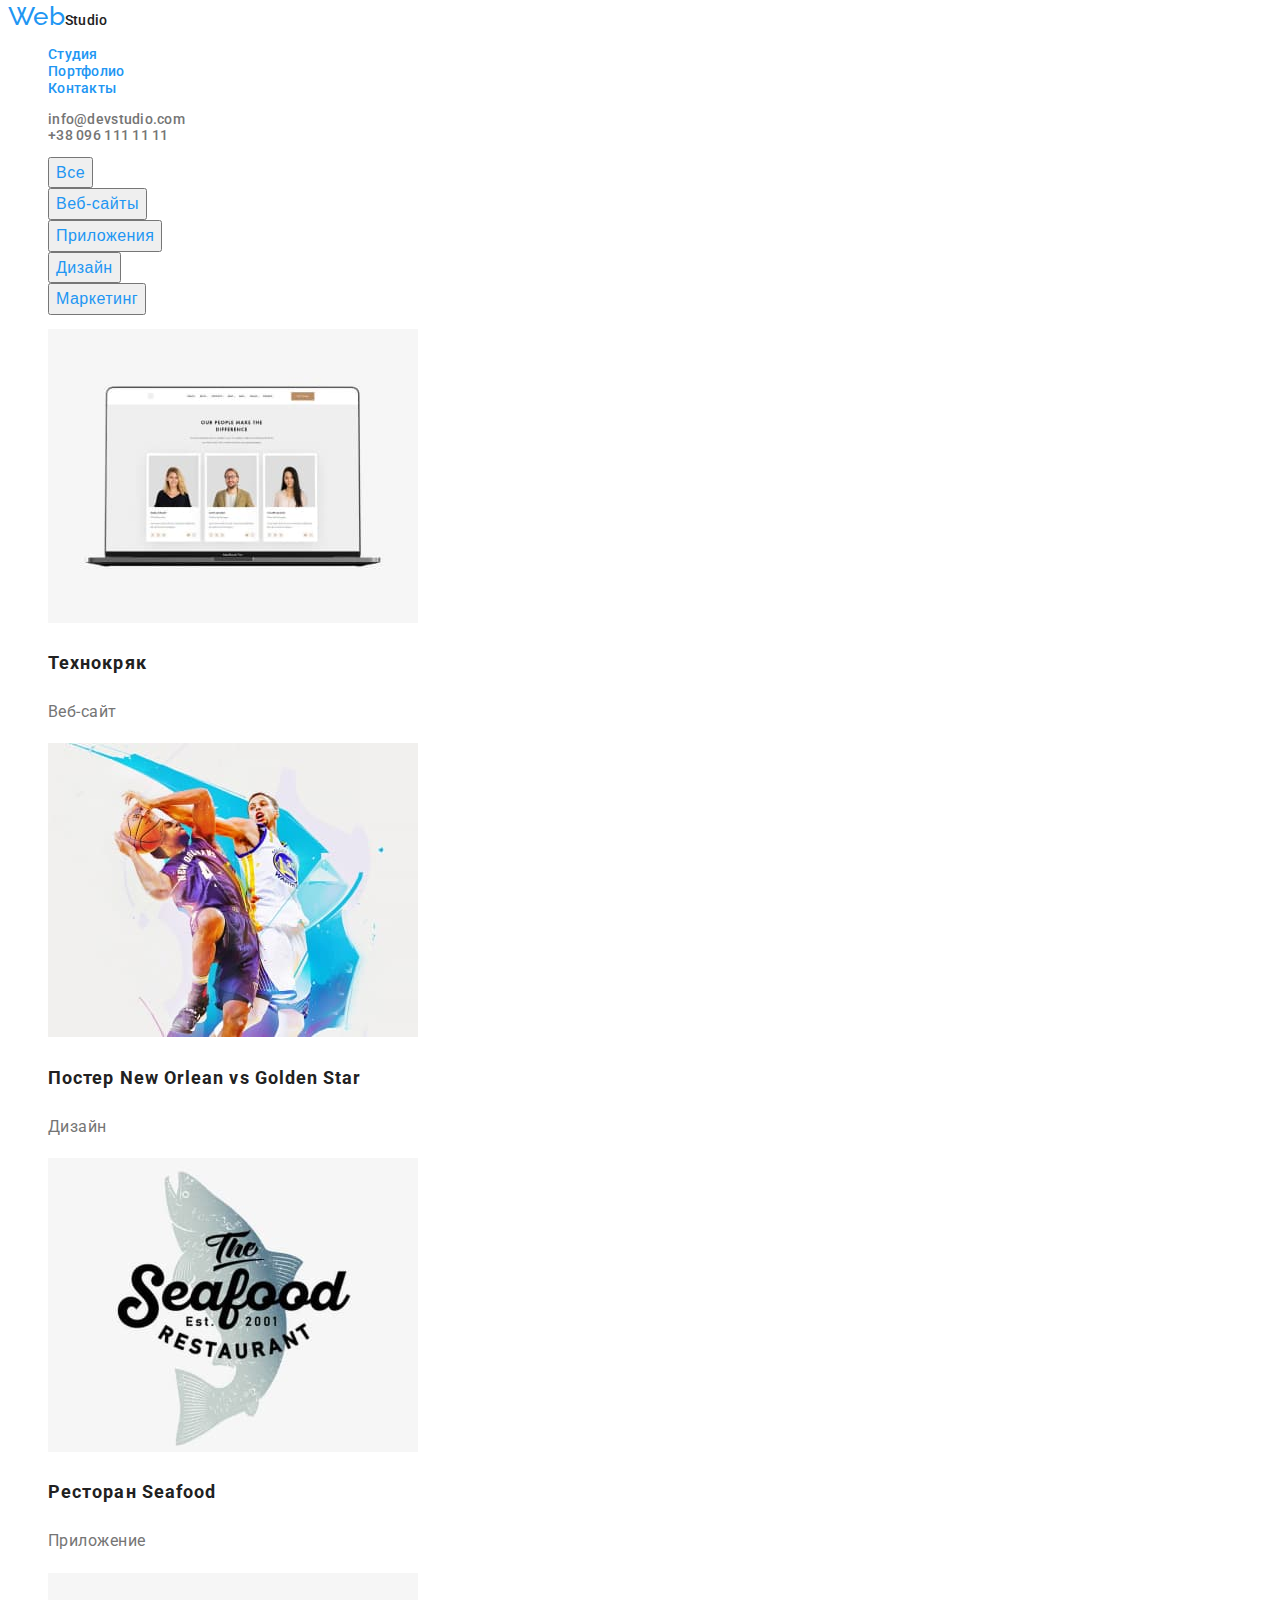
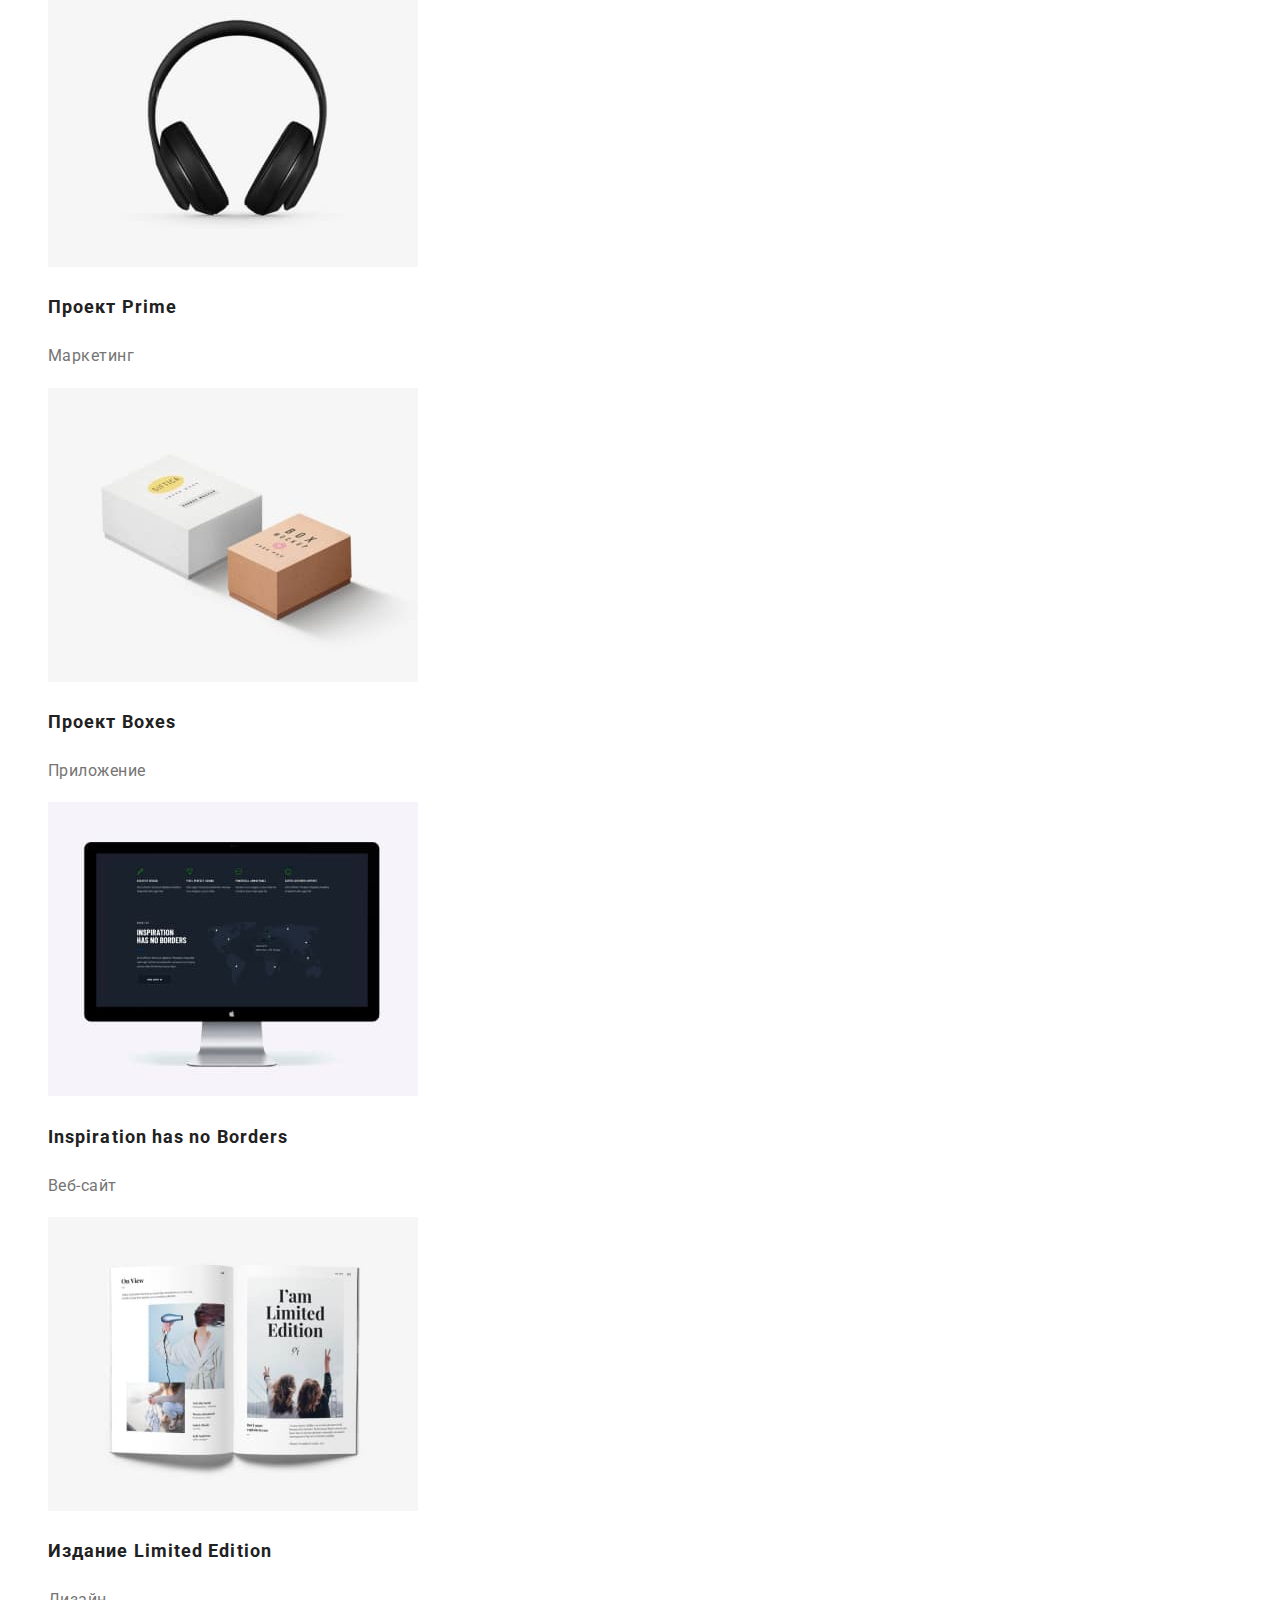
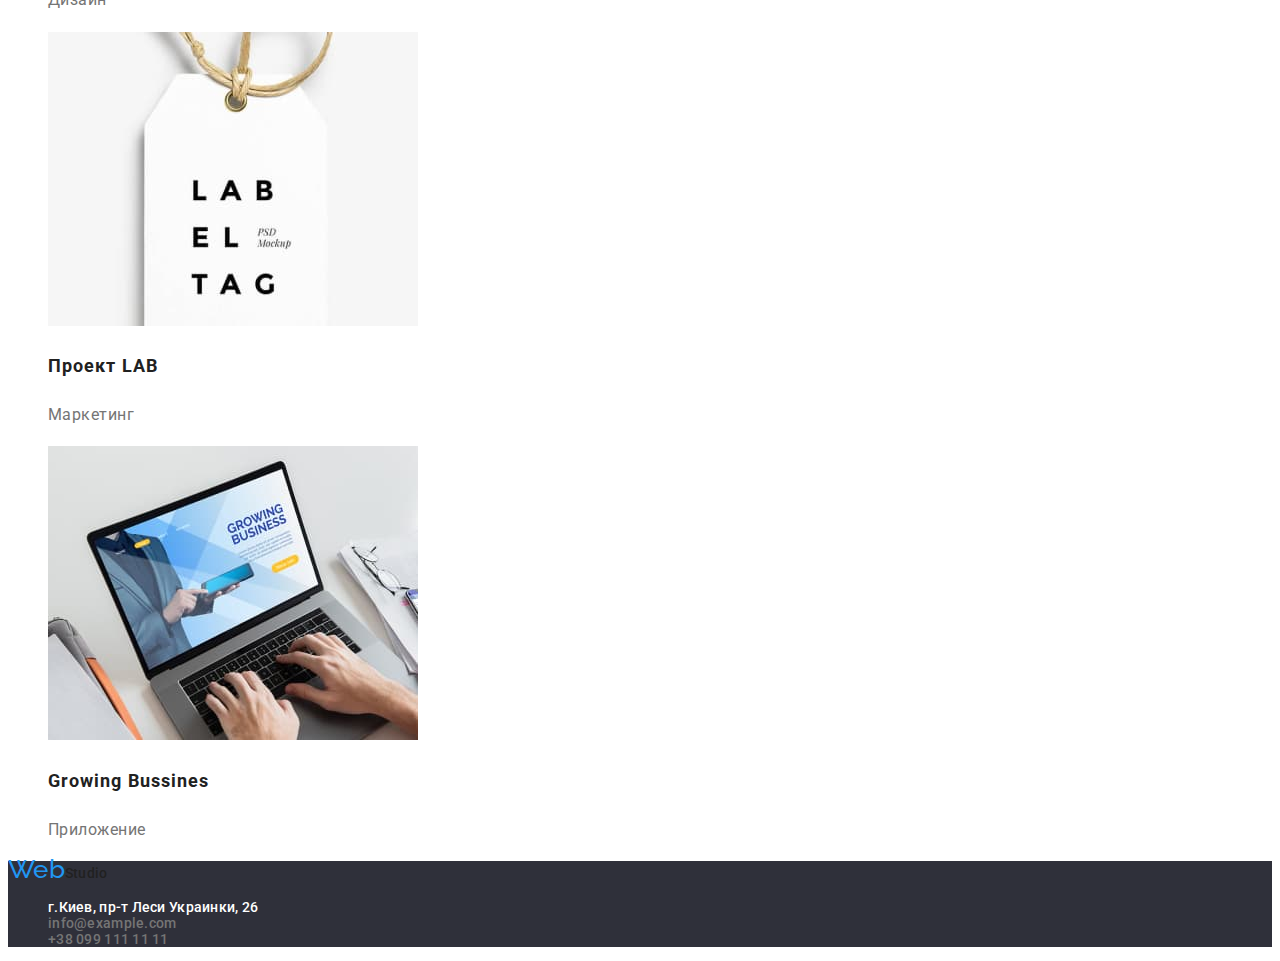
==== commit ce02522a: "add current" ====
--- a/portfolio.html
+++ b/portfolio.html
@@ -22,13 +22,13 @@
       <nav class="header-nav">
         <ul class="header-list list">
           <li class="header-item">
-            <a class="header-link link" href="./index.html">Студия</a>
+            <a class="header-link link current" href="./index.html">Студия</a>
           </li>
           <li class="header-item">
-            <a class="header-link link" href="#">Портфолио</a>
+            <a class="header-link link current" href="#">Портфолио</a>
           </li>
           <li class="header-item">
-            <a class="header-link link" href="#">Контакты</a>
+            <a class="header-link link current" href="#">Контакты</a>
           </li>
         </ul>
       </nav>
@@ -52,11 +52,11 @@
       <section class="main-prt-sect">
         <h1 hidden>Портфолио</h1>
         <ul class="main-list-btns list">
-          <li><button class="prt-btn current-btn" type="button">Все</button></li>
-          <li><button class="prt-btn current-btn" type="button">Веб-сайты</button></li>
-          <li><button class="prt-btn current-btn" type="button">Приложения</button></li>
-          <li><button class="prt-btn current-btn" type="button">Дизайн</button></li>
-          <li><button class="prt-btn current-btn" type="button">Маркетинг</button></li>
+          <li><button class="prt-btn current" type="button">Все</button></li>
+          <li><button class="prt-btn current" type="button">Веб-сайты</button></li>
+          <li><button class="prt-btn current" type="button">Приложения</button></li>
+          <li><button class="prt-btn current" type="button">Дизайн</button></li>
+          <li><button class="prt-btn current" type="button">Маркетинг</button></li>
         </ul>
         <ul class="main-list-prt list">
           <li class="main-prt-item">
@@ -125,10 +125,10 @@
         <ul class="contacts-footer list">
           <li class="contacts-footer-item">г.Киев, пр-т Леси Украинки, 26</li>
           <li class="contacts-footer-item">
-            <a class="link link-cnt" href="mailto:info@example.com">info@example.com</a>
+            <a class="link link-cnt current" href="mailto:info@example.com">info@example.com</a>
           </li>
           <li class="contacts-footer-item">
-            <a class="link link-cnt" href="tel:+380991111111">+38 099 111 11 11</a>
+            <a class="link link-cnt current" href="tel:+380991111111">+38 099 111 11 11</a>
           </li>
         </ul>
       </address>
--- a/css/style.css
+++ b/css/style.css
@@ -178,11 +178,8 @@
   color: var(--white-color);
 }
 
-.current-btn:current {
-  background-color: var(--accent-color);
-  box-shadow: 0px 3px 1px rgba(0, 0, 0, 0.1), 0px 1px 2px rgba(0, 0, 0, 0.08),
-    0px 2px 2px rgba(0, 0, 0, 0.12);
-  border-radius: 4px;
+.current {
+  color: var(--accent-color);
 }
 
 .item-name {
@@ -193,12 +190,12 @@
   color: var(--nav-txt-cl);
 }
 
-.item-p{
+.item-p {
   font-weight: 400;
-font-size: 16px;
-line-height: 1.9;
-letter-spacing: 0.03em;
-color: var(--often-color);
+  font-size: 16px;
+  line-height: 1.9;
+  letter-spacing: 0.03em;
+  color: var(--often-color);
 }
 
 .link-cnt {
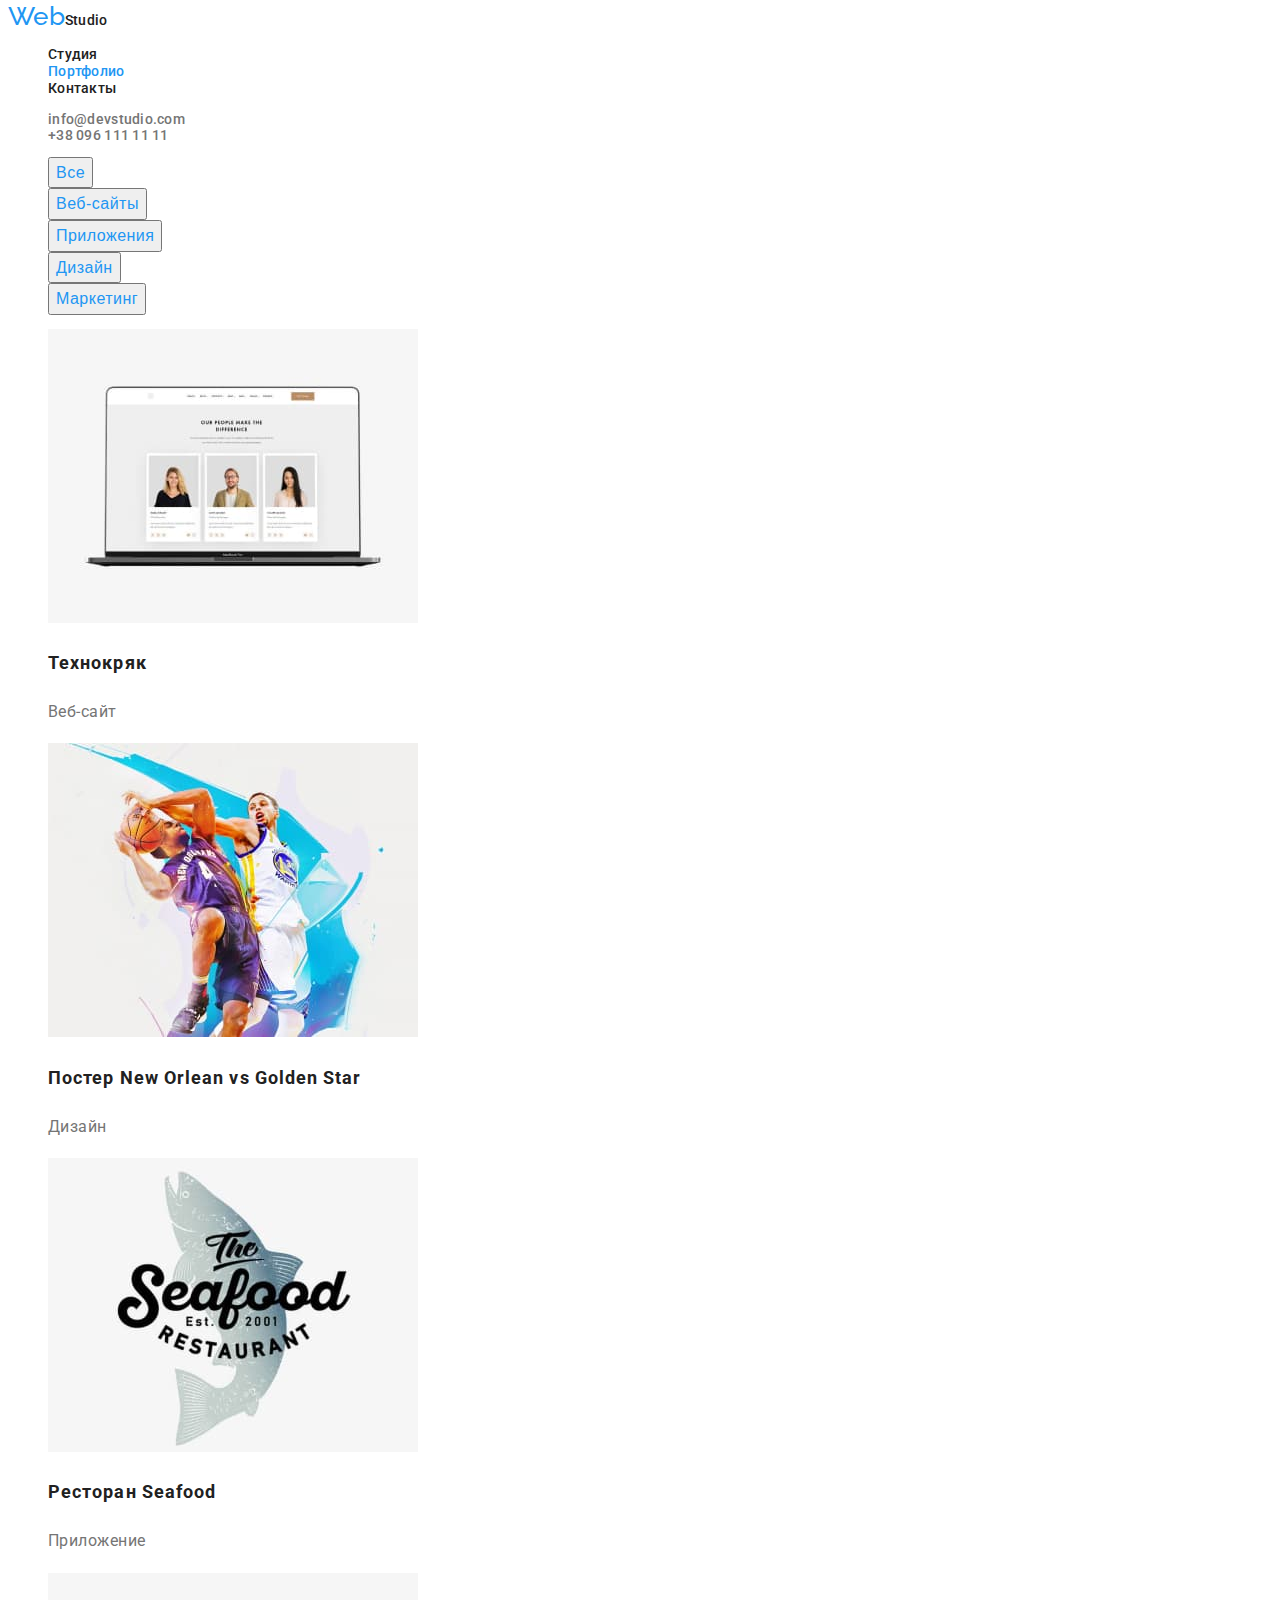
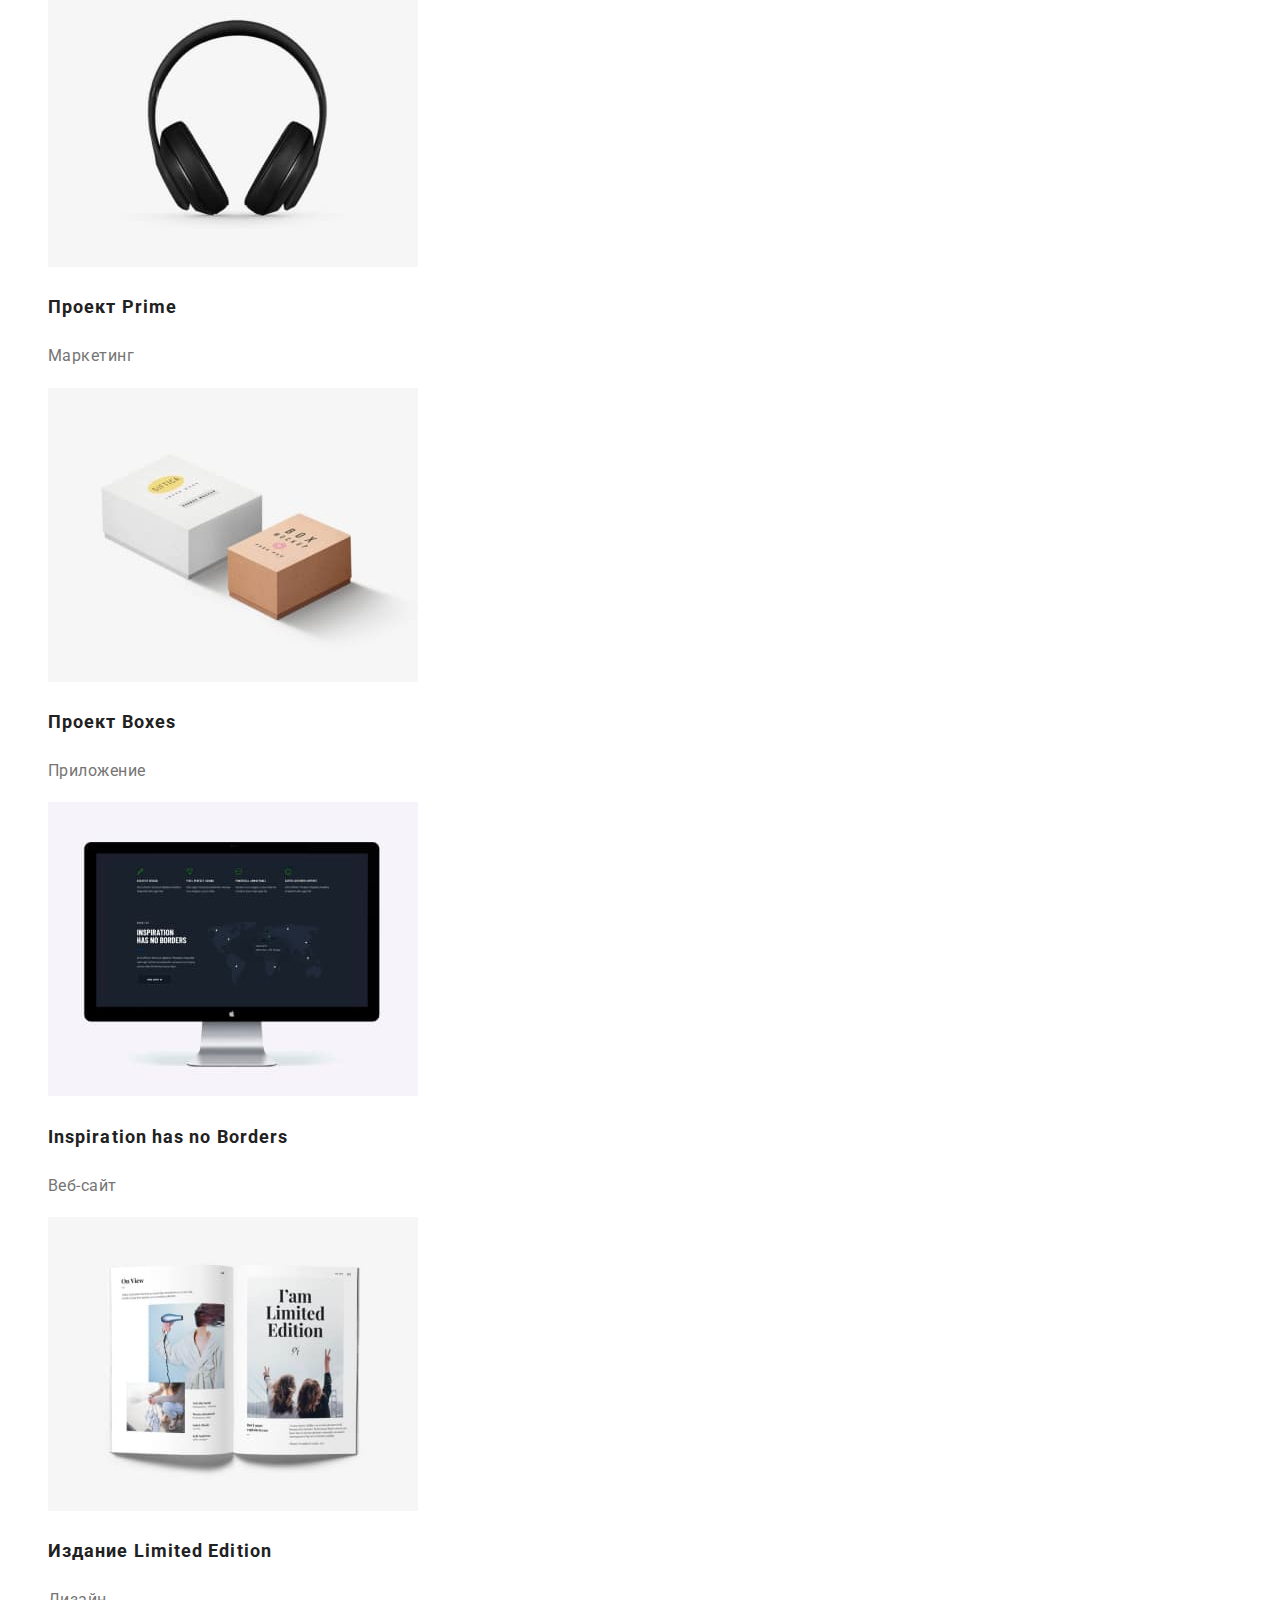
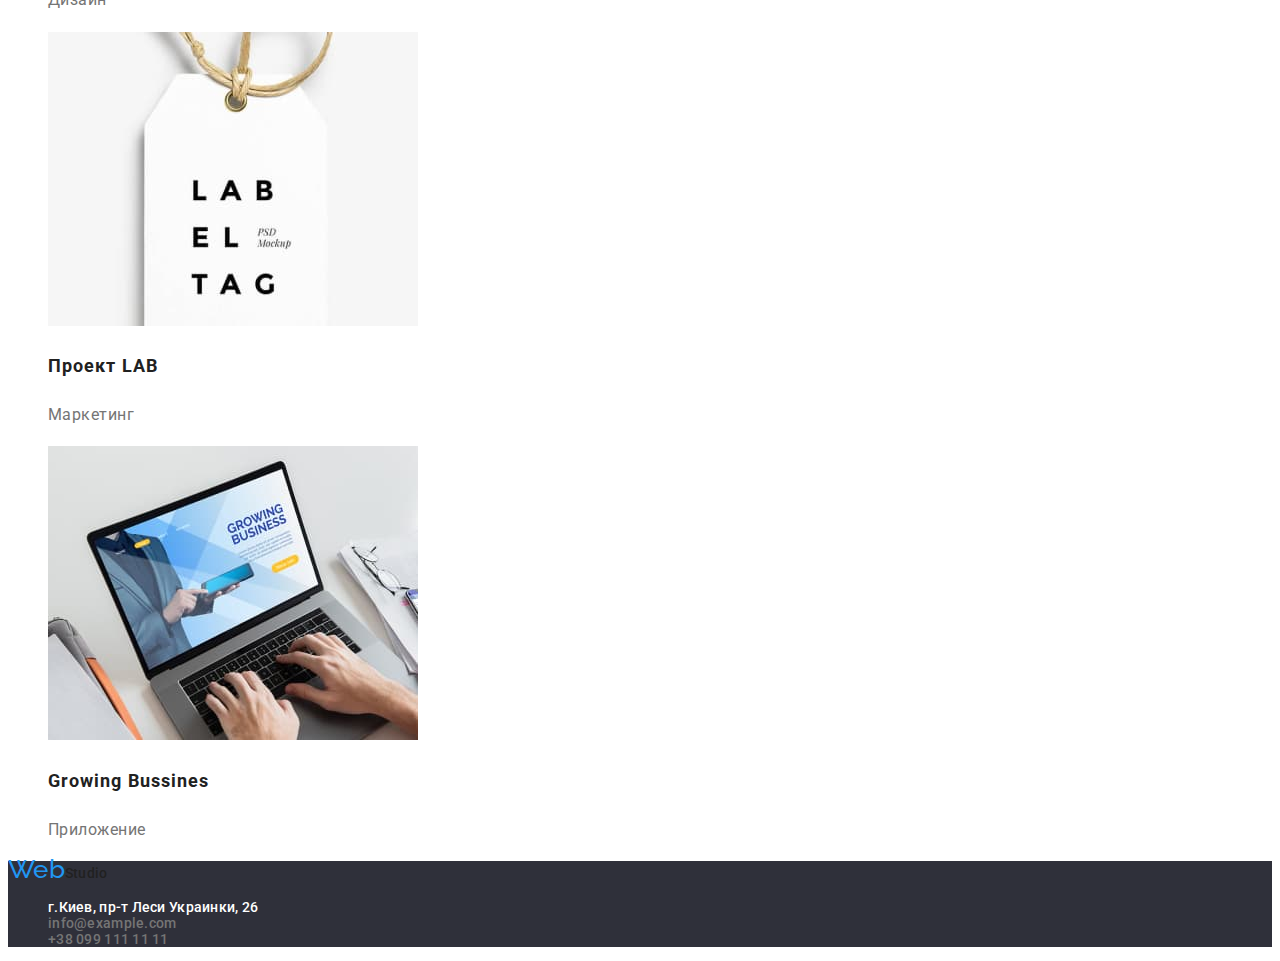
==== commit 501dd2cc: "new currents" ====
--- a/portfolio.html
+++ b/portfolio.html
@@ -22,13 +22,13 @@
       <nav class="header-nav">
         <ul class="header-list list">
           <li class="header-item">
-            <a class="header-link link current" href="./index.html">Студия</a>
+            <a class="header-link link" href="./index.html">Студия</a>
           </li>
           <li class="header-item">
             <a class="header-link link current" href="#">Портфолио</a>
           </li>
           <li class="header-item">
-            <a class="header-link link current" href="#">Контакты</a>
+            <a class="header-link link" href="#">Контакты</a>
           </li>
         </ul>
       </nav>
@@ -125,10 +125,10 @@
         <ul class="contacts-footer list">
           <li class="contacts-footer-item">г.Киев, пр-т Леси Украинки, 26</li>
           <li class="contacts-footer-item">
-            <a class="link link-cnt current" href="mailto:info@example.com">info@example.com</a>
+            <a class="link link-cnt" href="mailto:info@example.com">info@example.com</a>
           </li>
           <li class="contacts-footer-item">
-            <a class="link link-cnt current" href="tel:+380991111111">+38 099 111 11 11</a>
+            <a class="link link-cnt" href="tel:+380991111111">+38 099 111 11 11</a>
           </li>
         </ul>
       </address>
--- a/css/style.css
+++ b/css/style.css
@@ -5,11 +5,10 @@
   /* colors */
   --accent-color: #2196f3;
   --nav-txt-cl: #212121;
-  --hero-color: #2f303a;
   --white-color: #ffffff;
   --often-color: #757575;
   /* bg-colors */
-
+  --hero-color: #2f303a;
   /* others */
 }
 
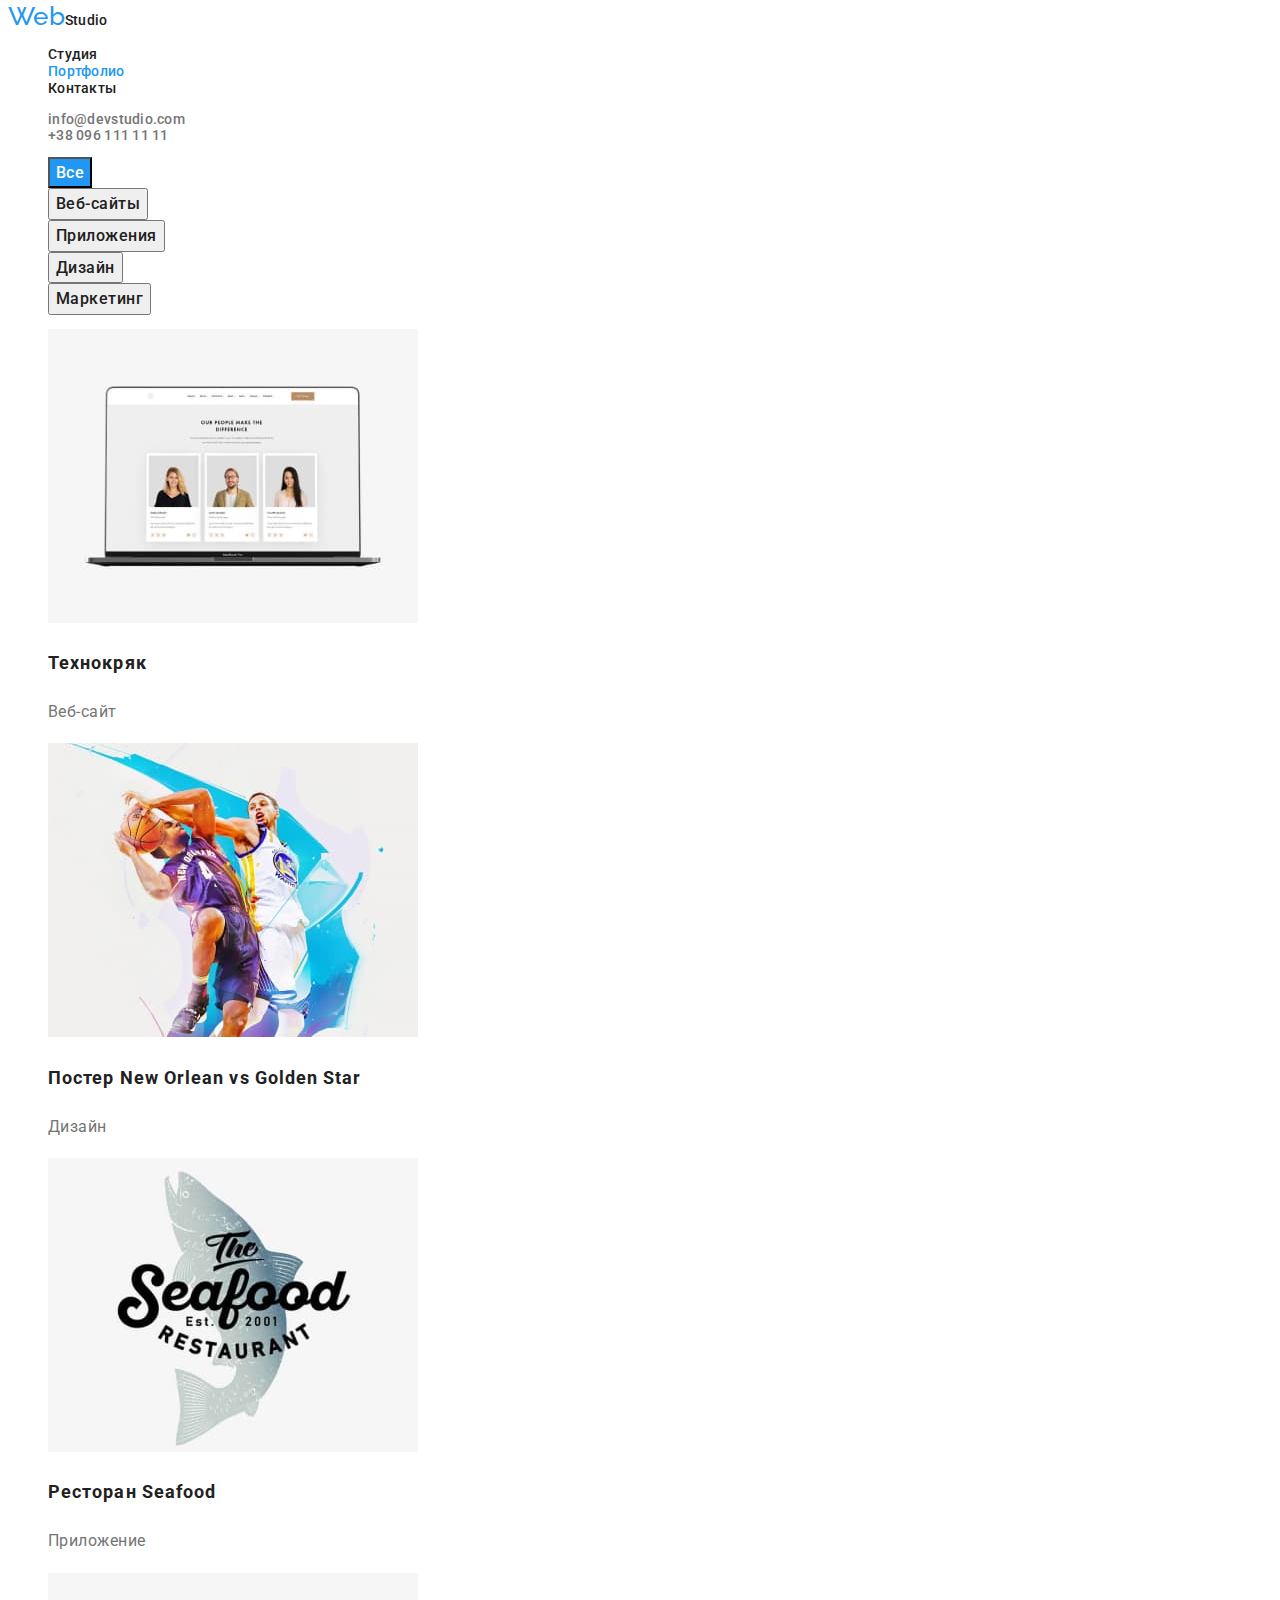
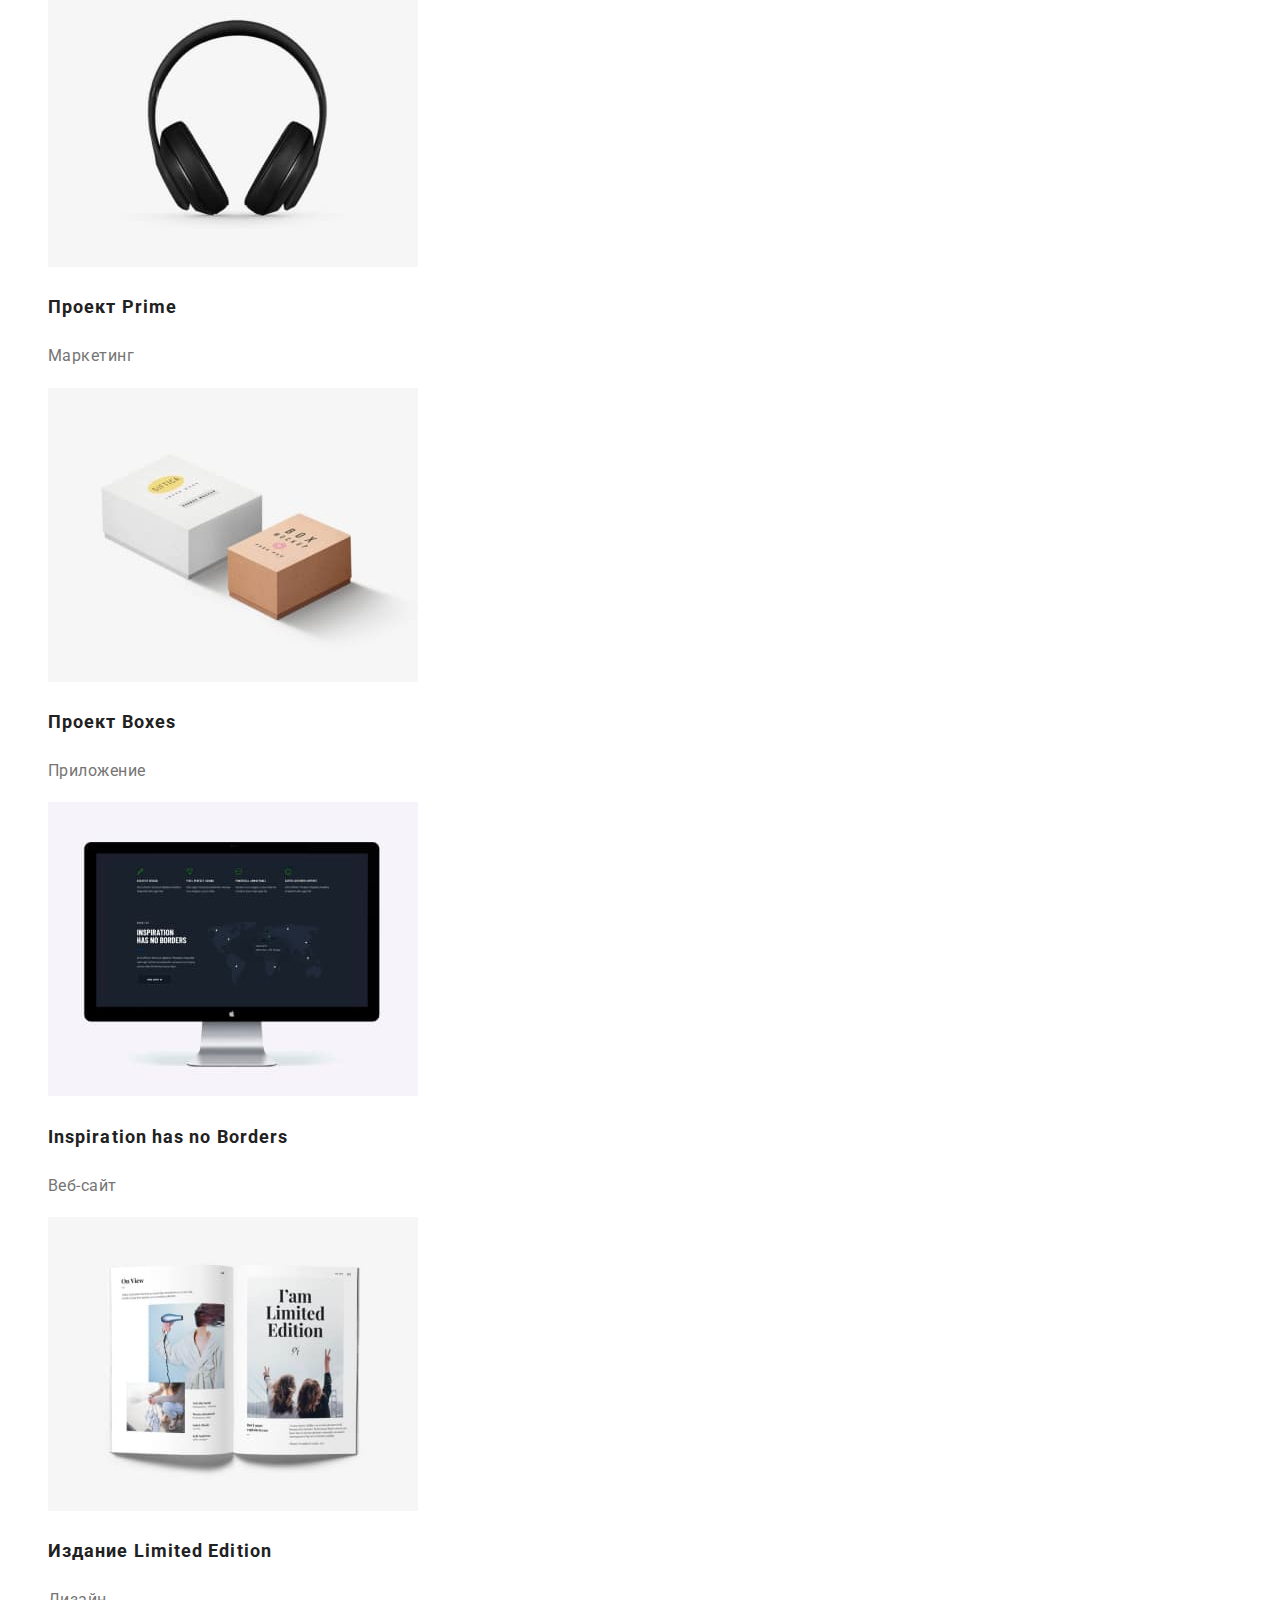
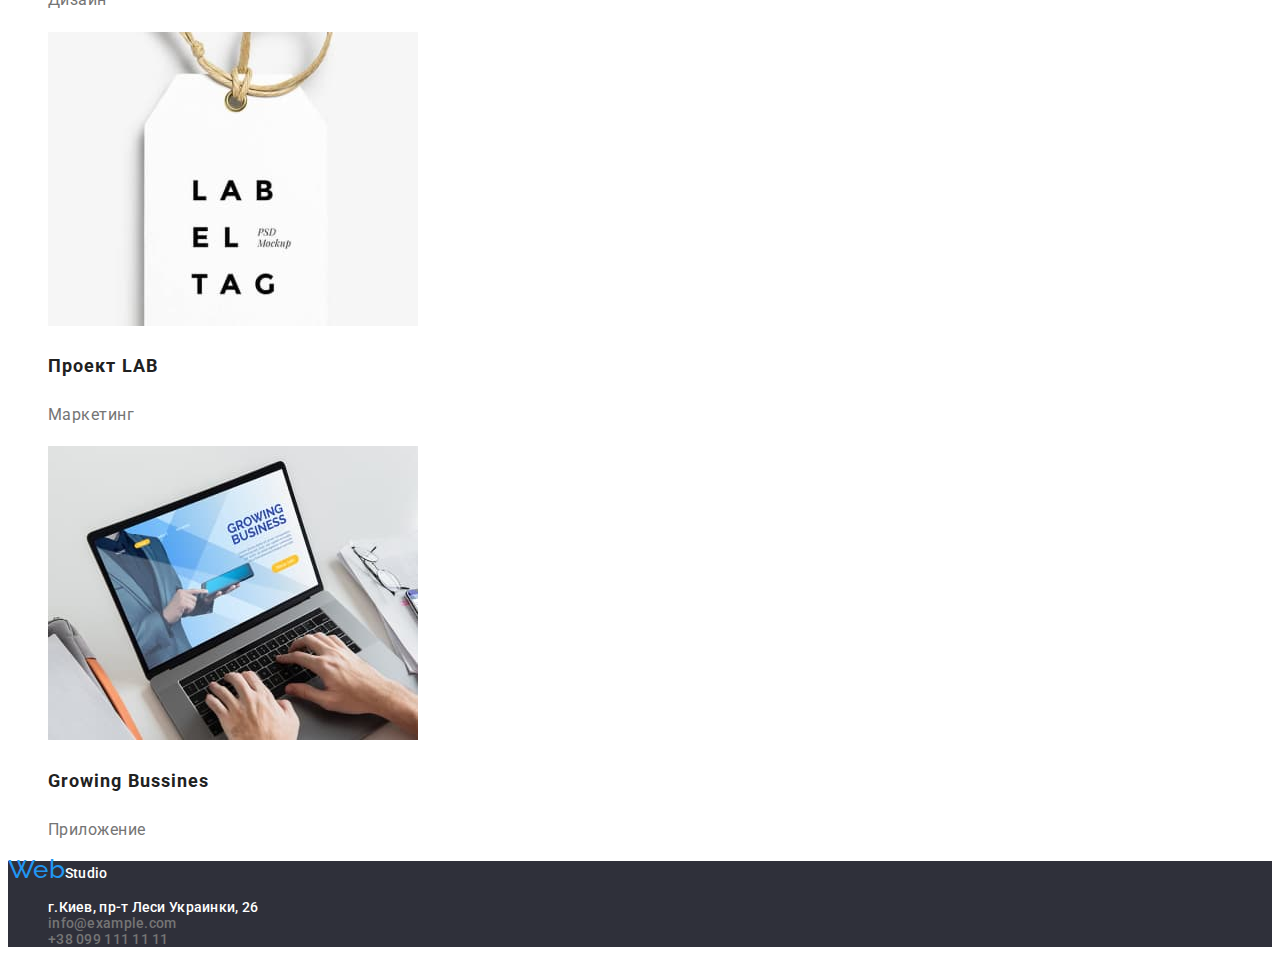
==== commit de4c22ed: "исправил кнопку и лого" ====
--- a/portfolio.html
+++ b/portfolio.html
@@ -52,11 +52,11 @@
       <section class="main-prt-sect">
         <h1 hidden>Портфолио</h1>
         <ul class="main-list-btns list">
-          <li><button class="prt-btn current" type="button">Все</button></li>
-          <li><button class="prt-btn current" type="button">Веб-сайты</button></li>
-          <li><button class="prt-btn current" type="button">Приложения</button></li>
-          <li><button class="prt-btn current" type="button">Дизайн</button></li>
-          <li><button class="prt-btn current" type="button">Маркетинг</button></li>
+          <li><button class="button prt-btn current" type="button">Все</button></li>
+          <li><button class="button prt-btn" type="button">Веб-сайты</button></li>
+          <li><button class="button prt-btn" type="button">Приложения</button></li>
+          <li><button class="button prt-btn" type="button">Дизайн</button></li>
+          <li><button class="button prt-btn" type="button">Маркетинг</button></li>
         </ul>
         <ul class="main-list-prt list">
           <li class="main-prt-item">
--- a/css/style.css
+++ b/css/style.css
@@ -5,6 +5,7 @@
   /* colors */
   --accent-color: #2196f3;
   --nav-txt-cl: #212121;
+  --btn-hover: #188ce8;
   --white-color: #ffffff;
   --often-color: #757575;
   /* bg-colors */
@@ -34,6 +35,11 @@
 }
 .logo-st {
   color: var(--nav-txt-cl);
+  font-size: 26px;
+}
+
+.footer > .logo-st {
+  color: var(--white-color);
 }
 
 .header-nav {
@@ -90,12 +96,18 @@
 .hero-btn {
   font: inherit;
   font-size: 16px;
-  font-weight: 900px;
+  font-weight: 600;
   color: var(--white-color);
   background: var(--accent-color);
   box-shadow: 0px 4px 4px rgba(0, 0, 0, 0.15);
   border-radius: 4px;
 }
+
+.hero-btn:hover,
+.hero-btn:focus {
+  background: var(--btn-hover);
+}
+
 /* about */
 .about-name {
   font-weight: 700;
@@ -167,6 +179,12 @@
   text-align: center;
   letter-spacing: 0.03em;
   color: var(--nav-txt-cl);
+  font-family: inherit;
+}
+
+.button.current {
+  background-color: var(--accent-color);
+  color: var(--white-color);
 }
 
 .prt-btn:hover {
@@ -177,7 +195,7 @@
   color: var(--white-color);
 }
 
-.current {
+.link.current {
   color: var(--accent-color);
 }
 
